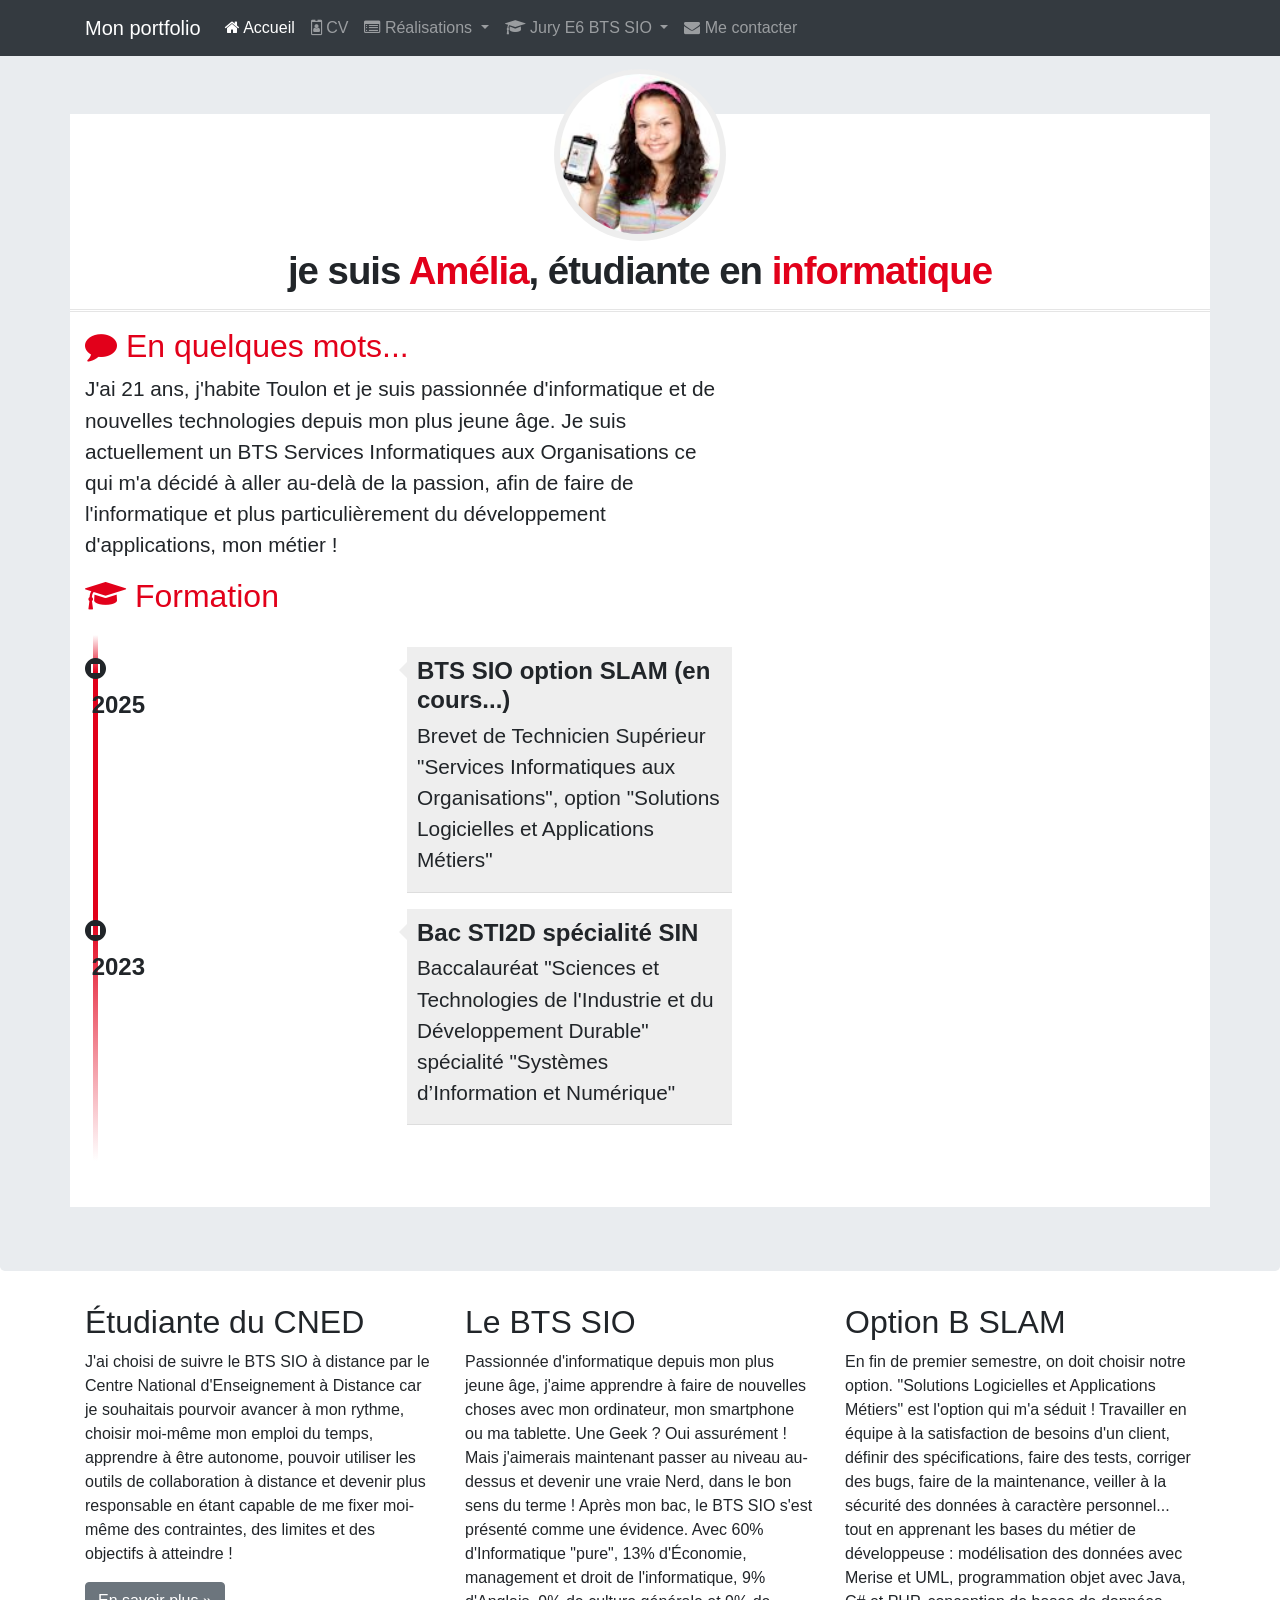
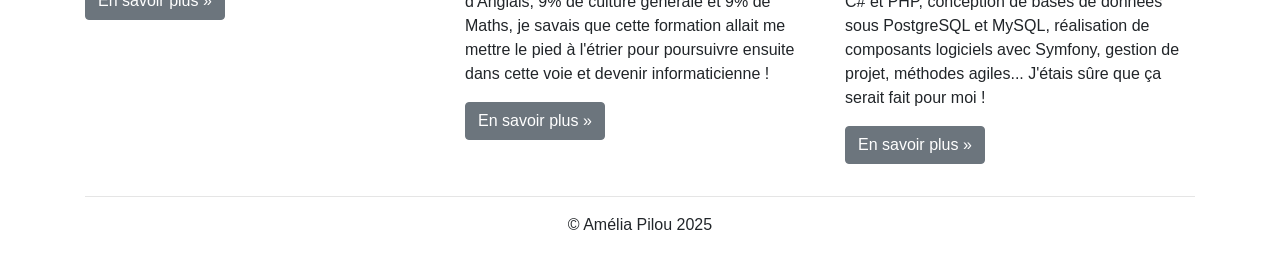
==== pages/cv.html @ 23bd2063 "CV : partie formation" ====
<!doctype html>
<html lang="fr">
    <head>
        <!-- Required meta tags -->
        <meta charset="utf-8">
        <meta name="viewport" content="width=device-width, initial-scale=1, shrink-to-fit=no">
        <meta name="description" content="Portfolio d’Amélia Pilou - BTS SIO SLAM">
        <meta name="author" content="Amélia Pilou">
        <!-- Bootstrap CSS -->
        <link rel="stylesheet" href="https://cdn.jsdelivr.net/npm/bootstrap@4.6.2/dist/css/bootstrap.min.css" integrity="sha384-xOolHFLEh07PJGoPkLv1IbcEPTNtaed2xpHsD9ESMhqIYd0nLMwNLD69Npy4HI+N" crossorigin="anonymous">

        <title>Portfolio d'Amélia Pilou (BTS SIO 2025)</title>
        <link rel="icon" href="../favicon.ico">
        <link href="https://maxcdn.bootstrapcdn.com/font-awesome/4.7.0/css/font-awesome.min.css" rel="stylesheet">
        <link href="../css/cv.css" rel="stylesheet">
        <script src="../js/pages.js"></script>
    </head>
    <body>
        <div id="header"></div>

        <div class="jumbotron"> <!-- Emplacement pour le contenu principal de la page -->
            <div class="container">
                <div class="row cadreCV">
                    <div id="cv-entete" class="text-center">
                        <div id="cv-photo">
                            <img src="../images/AmeliaPilou.jpg" alt="Ma photo d'identité">
                        </div>
                        <div id="cv-intro">
                            <h1>je suis <span>Amélia</span>, étudiante en <span>informatique</span></h1>
                        </div>
                    </div>
                </div>
                <div class="row cadreCV">
                    <div class="col-xs-12 col-sm-7">
                        <!-- Partie gauche -->
                        <div class="rubrique clearfix">
                            <h2><span class="fa fa-comment"></span> En quelques mots...</h2>
                            <p>J'ai 21 ans, j'habite Toulon et je suis passionnée d'informatique et de nouvelles technologies depuis mon plus jeune âge. Je suis actuellement un BTS Services Informatiques aux Organisations ce qui m'a décidé à aller au-delà de la passion, afin de faire de l'informatique et plus particulièrement du développement d'applications, mon métier !
                            </p>
                        </div>

                        <div class="rubrique clearfix">
                            <h2><span class="fa fa-graduation-cap"></span> Formation</h2>
                            <ul id="parcours" class="clearfix">
                                <li>
                                    <div class="date float-left">
                                        <span class="fa fa-stop-circle"></span>&nbsp;2025
                                    </div>
                                    <div class="details float-right">
                                        <h3>BTS SIO option SLAM (en cours...)</h3>
                                        <p>Brevet de Technicien Supérieur "Services Informatiques aux Organisations", option "Solutions Logicielles et Applications Métiers"</p>
                                    </div>
                                </li>
                                <li>
                                    <div class="date float-left">
                                        <span class="fa fa-stop-circle"></span>&nbsp;2023
                                    </div>
                                    <div class="details float-right">
                                        <h3>Bac STI2D spécialité SIN</h3>
                                        <p>Baccalauréat "Sciences et Technologies de l'Industrie et du Développement Durable" spécialité "Systèmes d’Information et Numérique"</p>
                                    </div>
                                </li>
                            </ul>
                        </div>
                        
                    </div>
                    <div class="col-xs-12 col-sm-5">
                        <!-- Partie droite -->
                    </div>
                </div>


            </div>
        </div>

        <div id="footer"></div>

        <!-- Optional JavaScript; choose one of the two! -->

        <!-- Option 1: jQuery and Bootstrap Bundle (includes Popper) -->
        <script src="https://cdn.jsdelivr.net/npm/jquery@3.5.1/dist/jquery.slim.min.js" integrity="sha384-DfXdz2htPH0lsSSs5nCTpuj/zy4C+OGpamoFVy38MVBnE+IbbVYUew+OrCXaRkfj" crossorigin="anonymous"></script>
        <script src="https://cdn.jsdelivr.net/npm/bootstrap@4.6.2/dist/js/bootstrap.bundle.min.js" integrity="sha384-Fy6S3B9q64WdZWQUiU+q4/2Lc9npb8tCaSX9FK7E8HnRr0Jz8D6OP9dO5Vg3Q9ct" crossorigin="anonymous"></script>

    </body>
</html>
---- css/cv.css ----
body { /* pour définir une marge du haut */
    padding-top: 50px;
}
.cadreCV { /* pour ajouter un cadre blanc */
    padding-bottom: 15px;
    background: white;
}

/****************************************
*	En-tête du CV
****************************************/
#cv-entete { /* pour définir les caractéristiques de la zone d'entête '*/
    margin-top: -45px;
    width: 100%;
}
#cv-photo { /* pour définir les caractéristiques de la zone de la photo */
    width:	172px;
    height:	172px;
    border-radius:	50%;
    overflow:	hidden;
    padding: 5px;
    background: #eee;
    display: inline-block;
}
#cv-photo img { /* pour définir les caractéristiques de la photo elle-même */
    width: 160px;
    height: 160px;
    border-radius: 50%;
}
#cv-intro h1 { /* pour définir les caractéristiques de la phrase d'introduction */
    margin: 0;
    padding: 0;
    font-size: 2.4em;
    font-weight: 700;
    letter-spacing: -1px;
}
#cv-intro h1 span { /* pour avoir certains mots en rouge dans l'intro */
    color: rgb(226,0,26);
}
#cv-intro::after {
    background: url('images/ligne.png'); /* pour afficher la ligne de séparation */
    width: 100%;
    height: 3px;
    margin-top: 15px;
    content: '';
    display: block;
}


/****************************************
*	Rubriques
****************************************/
.rubrique { /* mage du bas pour toutes les classes "rubrique" */
    margin-bottom: 15px;
}
.rubrique h2 { /* rouge pour les titres h2 */
    color: rgb(226,0,26);
}
.rubrique h2::before{ /* marge de droite avant les titres h2*/
    margin-right: 5px;
}
.rubrique p{ /* caractéristiques des paragraphes */
    font-size: 1.3em;
    line-height: 1.5em;
}


/******************************************
*	Formation
******************************************/
#parcours {
    margin-top: 20px;
    position: relative;
    padding: 1em 0;
    list-style: none;
}
#parcours::before {
    width: 5px;
    height: 100%;
    position: absolute;
    left: 7.8px;
    top: 0;
    display: block;
    background: linear-gradient(to bottom, #ffffff 0%, #E2001A 7%, #E2001A, #ffffff 100%);
    content:"";
}
#parcours li {
    width: 100%;
    z-index: 2;
    position: relative;
    float: left;
}
#parcours .date .glyphicon-record::before {
    background: #FFFFFF;
    color: #555;
}
#parcours .date {
    width: 75px;
    background-color: rgba(0, 0, 0, 0);
    font-size: 1.5em;
    font-weight: 700;
    display: inline-block;
}
#parcours .details {
    width: 325px;
    display: inline-block;
    background: #eee;
    position: relative;
    padding: 10px 10px 0 10px;
    border-bottom: 1px solid #ddd;
    margin: -4px -12px 20px 0;
}
#parcours .details::after {
    content: '';
    position: absolute;
    top: 15px;
    right: 0;
    left: -16px;
    height: 0;
    width: 0;
    border: solid transparent;
    border-right-color: #eee;
    border-width: 8px;
    pointer-events: none;
}
#parcours .details h3{
    font-size: 1.5em;
    margin: 0;
    padding: 0;
    font-weight: 700;
}
#parcours .details p{
    font-size: 1.3em;
    margin-top: 5px;
    padding: 0;
}
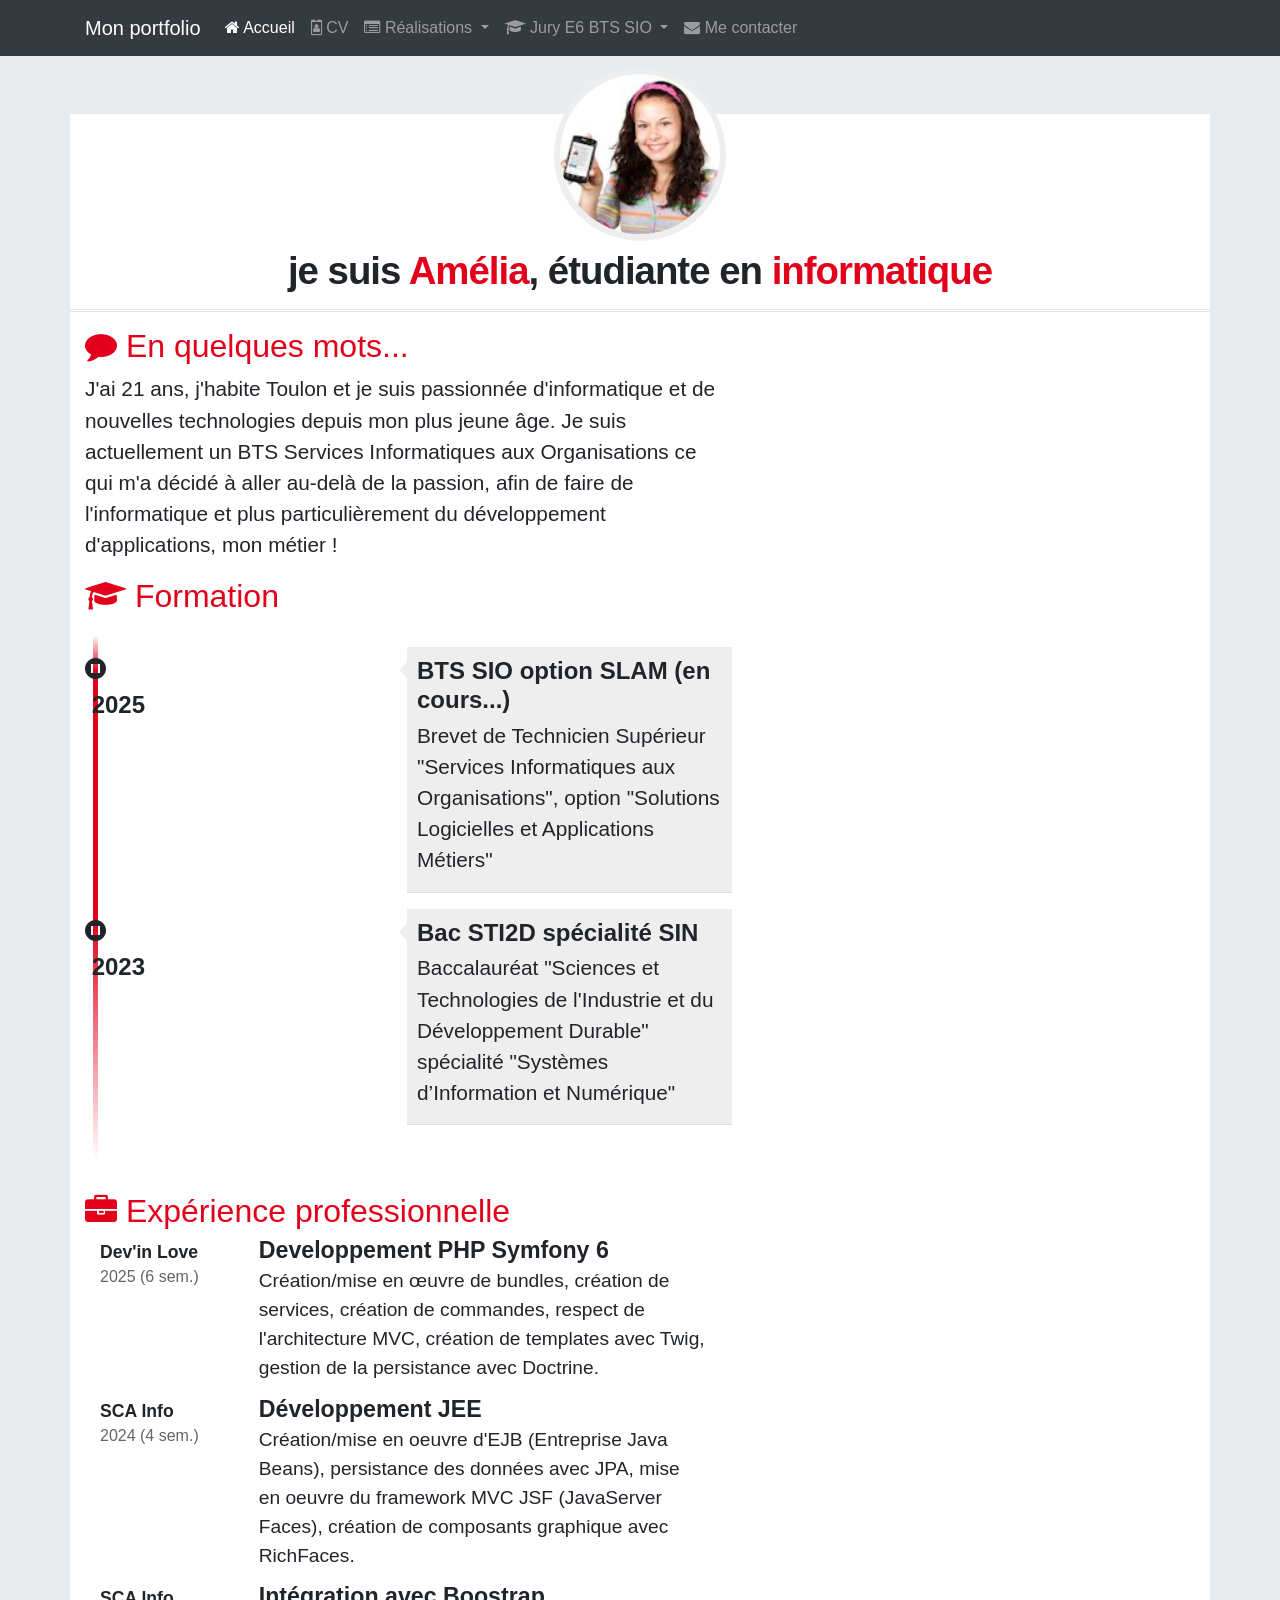
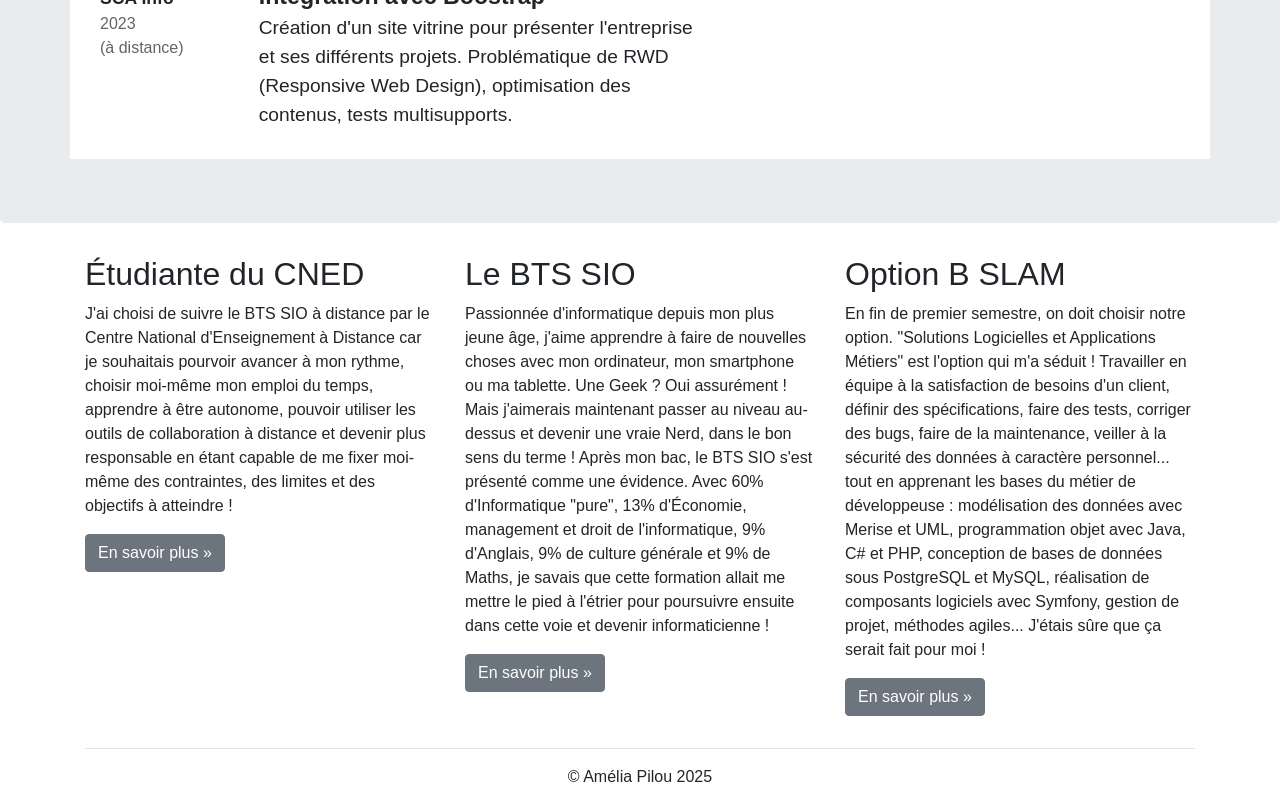
==== commit e2248b88: "CV : partie expérience professionnelle" ====
--- a/pages/cv.html
+++ b/pages/cv.html
@@ -62,24 +62,62 @@
                                 </li>
                             </ul>
                         </div>
-                        
+
+                        <div class="rubrique clearfix">
+                            <h2><span class="fa fa-briefcase"></span> Expérience professionnelle</h2>
+                            <div class="experience clearfix">
+                                <div class="col-3">
+                                    <div class="lieu">Dev'in Love</div>
+                                    <div class="date">2025 (6 sem.)</div>
+                                </div>
+                                <div class="col-9">
+                                    <div class="profession">Developpement PHP Symfony 6</div>
+                                    <div class="details">Création/mise en œuvre de bundles, création de services, création de commandes, respect de l'architecture MVC, création de templates avec Twig, gestion de la persistance avec Doctrine.
+                                    </div>
+                                </div>
+                            </div>
+                            <div class="experience clearfix">
+                                <div class="col-3">
+                                    <div class="lieu">SCA Info</div>
+                                    <div class="date">2024 (4 sem.)</div>
+                                </div>
+                                <div class="col-9">
+                                    <div class="profession">Développement JEE</div>
+                                    <div class="details">Création/mise en oeuvre d'EJB (Entreprise Java Beans), persistance des données avec JPA, mise en oeuvre du framework MVC JSF (JavaServer Faces), création de composants graphique avec RichFaces.
+                                    </div>
+                                </div>
+                            </div>
+                            <div class="experience clearfix">
+                                <div class="col-3">
+                                    <div class="lieu">SCA Info</div>
+                                    <div class="date">2023<br>(à distance)</div>
+                                </div>
+                                <div class="col-9">
+                                    <div class="profession">Intégration avec Boostrap</div>
+                                    <div class="details">Création d'un site vitrine pour présenter l'entreprise et ses différents projets. Problématique de RWD (Responsive Web Design), optimisation des contenus, tests multisupports.
+                                    </div>
+                                </div>
+                            </div>
+                        </div>
                     </div>
-                    <div class="col-xs-12 col-sm-5">
-                        <!-- Partie droite -->
-                    </div>
+
                 </div>
+                <div class="col-xs-12 col-sm-5">
+                    <!-- Partie droite -->
+                </div>
+            </div>
 
 
-            </div>
         </div>
+    </div>
 
-        <div id="footer"></div>
+    <div id="footer"></div>
 
-        <!-- Optional JavaScript; choose one of the two! -->
+    <!-- Optional JavaScript; choose one of the two! -->
 
-        <!-- Option 1: jQuery and Bootstrap Bundle (includes Popper) -->
-        <script src="https://cdn.jsdelivr.net/npm/jquery@3.5.1/dist/jquery.slim.min.js" integrity="sha384-DfXdz2htPH0lsSSs5nCTpuj/zy4C+OGpamoFVy38MVBnE+IbbVYUew+OrCXaRkfj" crossorigin="anonymous"></script>
-        <script src="https://cdn.jsdelivr.net/npm/bootstrap@4.6.2/dist/js/bootstrap.bundle.min.js" integrity="sha384-Fy6S3B9q64WdZWQUiU+q4/2Lc9npb8tCaSX9FK7E8HnRr0Jz8D6OP9dO5Vg3Q9ct" crossorigin="anonymous"></script>
+    <!-- Option 1: jQuery and Bootstrap Bundle (includes Popper) -->
+    <script src="https://cdn.jsdelivr.net/npm/jquery@3.5.1/dist/jquery.slim.min.js" integrity="sha384-DfXdz2htPH0lsSSs5nCTpuj/zy4C+OGpamoFVy38MVBnE+IbbVYUew+OrCXaRkfj" crossorigin="anonymous"></script>
+    <script src="https://cdn.jsdelivr.net/npm/bootstrap@4.6.2/dist/js/bootstrap.bundle.min.js" integrity="sha384-Fy6S3B9q64WdZWQUiU+q4/2Lc9npb8tCaSX9FK7E8HnRr0Jz8D6OP9dO5Vg3Q9ct" crossorigin="anonymous"></script>
 
-    </body>
+</body>
 </html>
--- a/css/cv.css
+++ b/css/cv.css
@@ -133,4 +133,30 @@
     font-size: 1.3em;
     margin-top: 5px;
     padding: 0;
+}
+
+
+/******************************************
+*	Expérience professionnelle
+******************************************/
+.experience {
+    display:flex;
+    margin-bottom: 15px;
+}
+.experience .lieu {
+    font-size: 1.1em;
+    font-weight: bold;
+}
+.experience .date {
+    font-size: 1em;
+    opacity: 0.7;
+}
+.experience .profession {
+    font-size: 1.45em;
+    font-weight: bold;
+    margin-top: -6px;
+}
+.experience .details {
+    font-size: 1.2em;
+    line-height: 1.5em;
 }
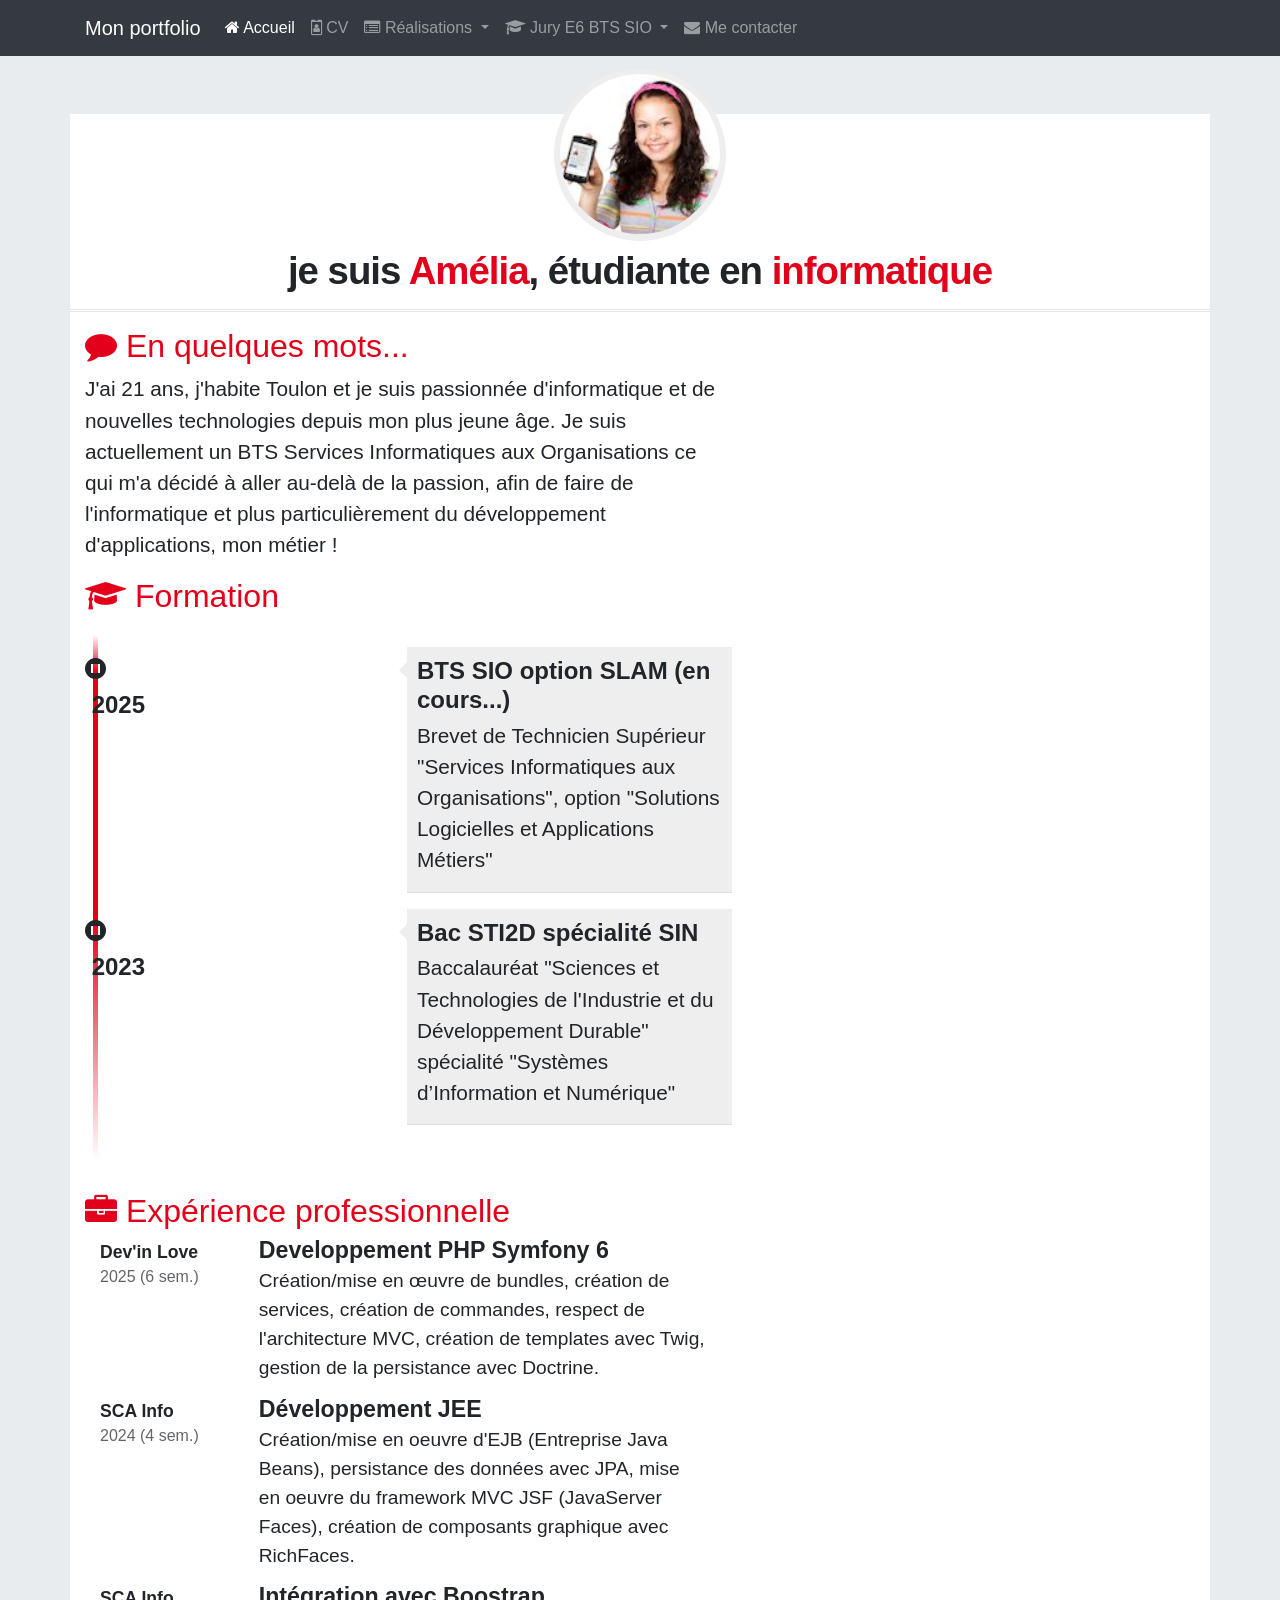
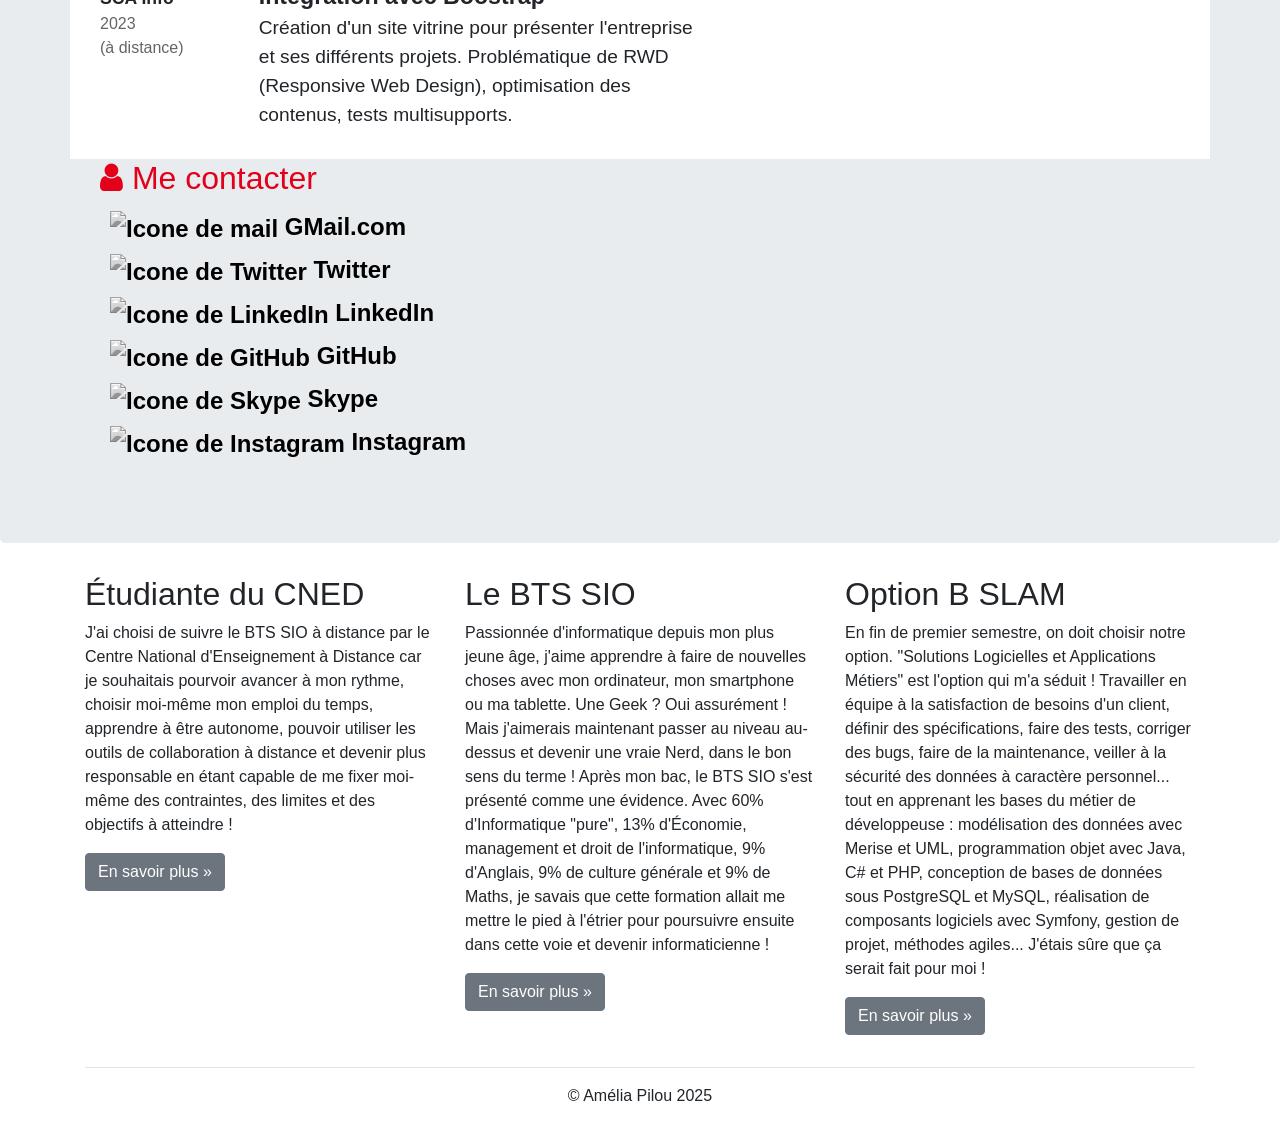
==== commit 132a720d: "CV : ajout des informations de contact" ====
--- a/pages/cv.html
+++ b/pages/cv.html
@@ -104,12 +104,62 @@
                 </div>
                 <div class="col-xs-12 col-sm-5">
                     <!-- Partie droite -->
+                    <div class="rubrique clearfix">
+                        <h2><span class="fa fa-user"></span> Me contacter</h2>
+                        <div class="meContacter">
+                            <div class="details float-left">
+                                <a href="mailto:votrenom@gmail.com?subject=Contact depuis le CV en ligne" target="_blank"
+                                   title="Mon email">
+                                    <img class="contact-icon" src="../images/cv/mail-dreamstale47.png" alt="Icone de mail"> GMail.com
+                                </a>
+                            </div>
+                        </div>
+                        <div class="meContacter">
+                            <div class="details float-left">
+                                <a href="https://twitter.com/votrenom" title="Lien vers ma page Twitter" target="_blank">
+                                    <img class="contact-icon" src="../images/cv/twitter-dreamstale71.png" alt="Icone de Twitter"> Twitter
+                                </a>
+                            </div>
+                        </div>
+                        <div class="meContacter">
+                            <div class="details float-left">
+                                <a href="http://fr.linkedin.com/in/votrenom" title="Lien vers mon profil LinkedIn" target="_blank">
+                                    <img class="contact-icon" src="../images/cv/linkedin-dreamstale45.png" alt="Icone de LinkedIn"> LinkedIn
+                                </a>
+                            </div>
+                        </div>
+                        <div class="meContacter">
+                            <div class="details float-left">
+                                <a href="https://github.com/votrenom/" title="Lien vers mon profil GitHub" target="_blank">
+                                    <img class="contact-icon" src="../images/cv/github2-dreamstale35.png" alt="Icone de GitHub"> GitHub
+                                </a>
+                            </div>
+                        </div>
+                        <div class="meContacter">
+                            <div class="details float-left">
+                                <a href="skype:votrenom?userinfo" target="_blank"
+                                   title="Lien vers mon profil Skype">
+                                    <img class="contact-icon" src="../images/cv/skype-dreamstale61.png" alt="Icone de Skype"> Skype
+                                </a>
+                            </div>
+                        </div>
+                        <div class="meContacter">
+                            <div class="details float-left">
+                                <a href="https://instagram.com/votrenom" target="_blank"
+                                   title="Lien vers mon profil Instagram">
+                                    <img class="contact-icon" src="../images/cv/instagram-dreamstale43.png" alt="Icone de Instagram"> Instagram
+                                </a>
+                            </div>
+                        </div>
+                    </div>
+                    
+                    
+                    
                 </div>
             </div>
 
 
         </div>
-    </div>
 
     <div id="footer"></div>
 
--- a/css/cv.css
+++ b/css/cv.css
@@ -159,4 +159,41 @@
 .experience .details {
     font-size: 1.2em;
     line-height: 1.5em;
+}
+
+
+/******************************************
+*	Me contacter
+******************************************/
+.meContacter {
+    clear: both;
+}
+.meContacter .details {
+    width: 100%;
+    margin-left: 10px;
+    margin-top: 3px;
+    font-size: 1.5em;
+    font-weight: 700;
+    justify-content: space-between;
+}
+.contact-icon {
+    filter: grayscale(1);
+    -webkit-filter: grayscale(1);
+    -moz-filter: grayscale(1);
+    -ms-filter: grayscale(1);
+    -o-filter: grayscale(1);
+    height: 32px;
+    width: 32px;
+    margin: 2px 0;
+}
+.meContacter a, .meContacter a:hover {
+    text-decoration: none;
+    color: black;
+}
+.meContacter a:hover>img {
+    filter: grayscale(0);
+    -webkit-filter: grayscale(0);
+    -moz-filter: grayscale(0);
+    -ms-filter: grayscale(0);
+    -o-filter: grayscale(0);
 }
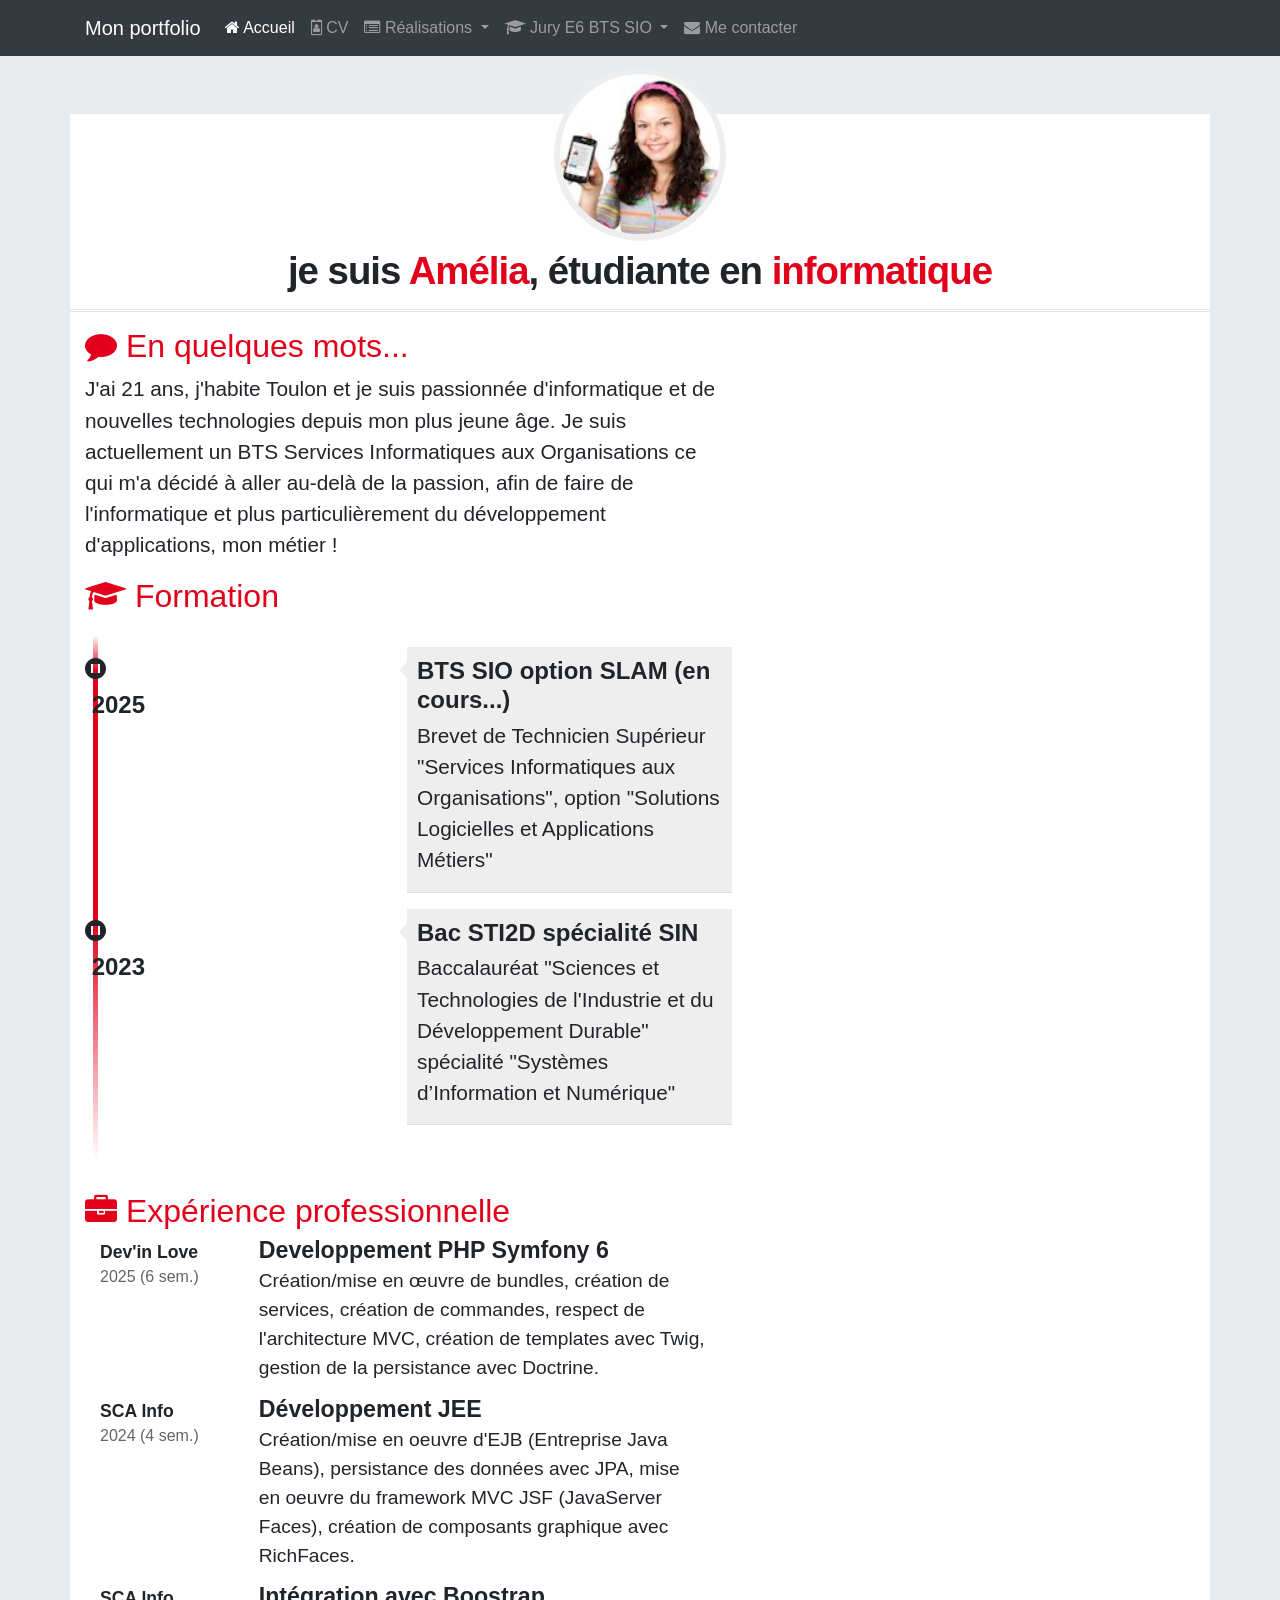
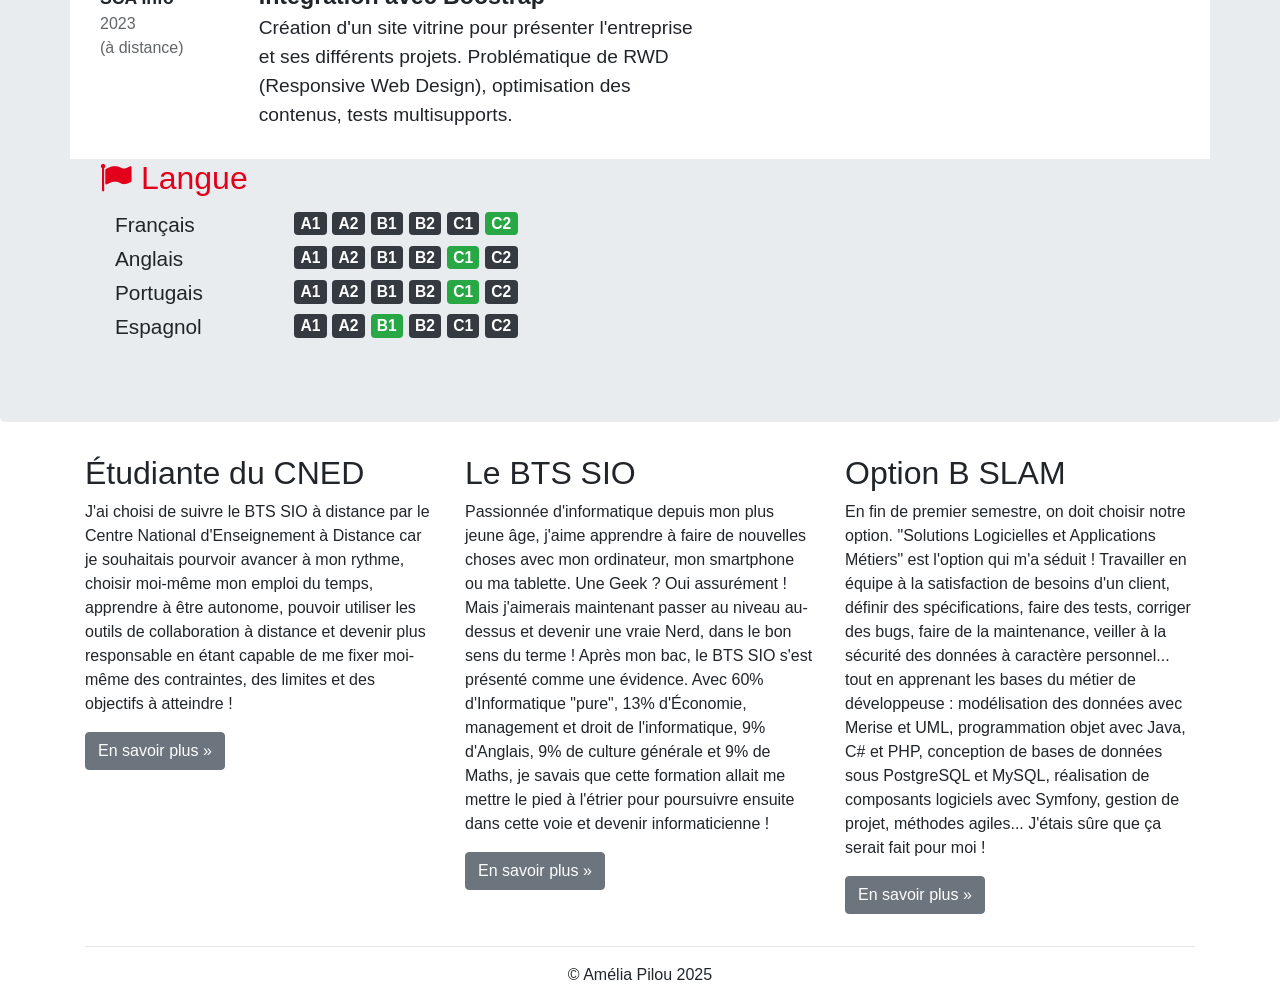
==== commit bae1c8a1: "CV : ajout des langues parlées" ====
--- a/pages/cv.html
+++ b/pages/cv.html
@@ -104,62 +104,59 @@
                 </div>
                 <div class="col-xs-12 col-sm-5">
                     <!-- Partie droite -->
-                    <div class="rubrique clearfix">
-                        <h2><span class="fa fa-user"></span> Me contacter</h2>
-                        <div class="meContacter">
-                            <div class="details float-left">
-                                <a href="mailto:votrenom@gmail.com?subject=Contact depuis le CV en ligne" target="_blank"
-                                   title="Mon email">
-                                    <img class="contact-icon" src="../images/cv/mail-dreamstale47.png" alt="Icone de mail"> GMail.com
-                                </a>
+                    <div id="langues" class="rubrique clearfix">
+                        <h2><span class="fa fa-flag"></span> Langue</h2>
+                        <div class="container">
+                            <div class="langue">Français</div>
+                            <div class="niveau">
+                                <span class="badge badge-dark">A1</span>
+                                <span class="badge badge-dark">A2</span>
+                                <span class="badge badge-dark">B1</span>
+                                <span class="badge badge-dark">B2</span>
+                                <span class="badge badge-dark">C1</span>
+                                <span class="badge badge-success">C2</span>
                             </div>
                         </div>
-                        <div class="meContacter">
-                            <div class="details float-left">
-                                <a href="https://twitter.com/votrenom" title="Lien vers ma page Twitter" target="_blank">
-                                    <img class="contact-icon" src="../images/cv/twitter-dreamstale71.png" alt="Icone de Twitter"> Twitter
-                                </a>
+                        <div class="container">
+                            <div class="langue">Anglais</div>
+                            <div class="niveau">
+                                <span class="badge badge-dark">A1</span>
+                                <span class="badge badge-dark">A2</span>
+                                <span class="badge badge-dark">B1</span>
+                                <span class="badge badge-dark">B2</span>
+                                <span class="badge badge-success">C1</span>
+                                <span class="badge badge-dark">C2</span>
                             </div>
                         </div>
-                        <div class="meContacter">
-                            <div class="details float-left">
-                                <a href="http://fr.linkedin.com/in/votrenom" title="Lien vers mon profil LinkedIn" target="_blank">
-                                    <img class="contact-icon" src="../images/cv/linkedin-dreamstale45.png" alt="Icone de LinkedIn"> LinkedIn
-                                </a>
+                        <div class="container">
+                            <div class="langue">Portugais</div>
+                            <div class="niveau">
+                                <span class="badge badge-dark">A1</span>
+                                <span class="badge badge-dark">A2</span>
+                                <span class="badge badge-dark">B1</span>
+                                <span class="badge badge-dark">B2</span>
+                                <span class="badge badge-success">C1</span>
+                                <span class="badge badge-dark">C2</span>
                             </div>
                         </div>
-                        <div class="meContacter">
-                            <div class="details float-left">
-                                <a href="https://github.com/votrenom/" title="Lien vers mon profil GitHub" target="_blank">
-                                    <img class="contact-icon" src="../images/cv/github2-dreamstale35.png" alt="Icone de GitHub"> GitHub
-                                </a>
-                            </div>
-                        </div>
-                        <div class="meContacter">
-                            <div class="details float-left">
-                                <a href="skype:votrenom?userinfo" target="_blank"
-                                   title="Lien vers mon profil Skype">
-                                    <img class="contact-icon" src="../images/cv/skype-dreamstale61.png" alt="Icone de Skype"> Skype
-                                </a>
-                            </div>
-                        </div>
-                        <div class="meContacter">
-                            <div class="details float-left">
-                                <a href="https://instagram.com/votrenom" target="_blank"
-                                   title="Lien vers mon profil Instagram">
-                                    <img class="contact-icon" src="../images/cv/instagram-dreamstale43.png" alt="Icone de Instagram"> Instagram
-                                </a>
+                        <div class="container">
+                            <div class="langue">Espagnol</div>
+                            <div class="niveau">
+                                <span class="badge badge-dark">A1</span>
+                                <span class="badge badge-dark">A2</span>
+                                <span class="badge badge-success">B1</span>
+                                <span class="badge badge-dark">B2</span>
+                                <span class="badge badge-dark">C1</span>
+                                <span class="badge badge-dark">C2</span>
                             </div>
                         </div>
                     </div>
-                    
-                    
-                    
                 </div>
             </div>
 
 
         </div>
+    </div>
 
     <div id="footer"></div>
 
--- a/css/cv.css
+++ b/css/cv.css
@@ -163,37 +163,16 @@
 
 
 /******************************************
-*	Me contacter
+*	Langues
 ******************************************/
-.meContacter {
-    clear: both;
-}
-.meContacter .details {
-    width: 100%;
-    margin-left: 10px;
-    margin-top: 3px;
-    font-size: 1.5em;
-    font-weight: 700;
+#langues .container {
+    display: flex;
+    flex-direction: row;
     justify-content: space-between;
 }
-.contact-icon {
-    filter: grayscale(1);
-    -webkit-filter: grayscale(1);
-    -moz-filter: grayscale(1);
-    -ms-filter: grayscale(1);
-    -o-filter: grayscale(1);
-    height: 32px;
-    width: 32px;
-    margin: 2px 0;
+#langues .langue, #langues .niveau{
+    font-size: 1.3em;
 }
-.meContacter a, .meContacter a:hover {
-    text-decoration: none;
-    color: black;
-}
-.meContacter a:hover>img {
-    filter: grayscale(0);
-    -webkit-filter: grayscale(0);
-    -moz-filter: grayscale(0);
-    -ms-filter: grayscale(0);
-    -o-filter: grayscale(0);
+#langues .langue {
+    padding-top: 3px;
 }
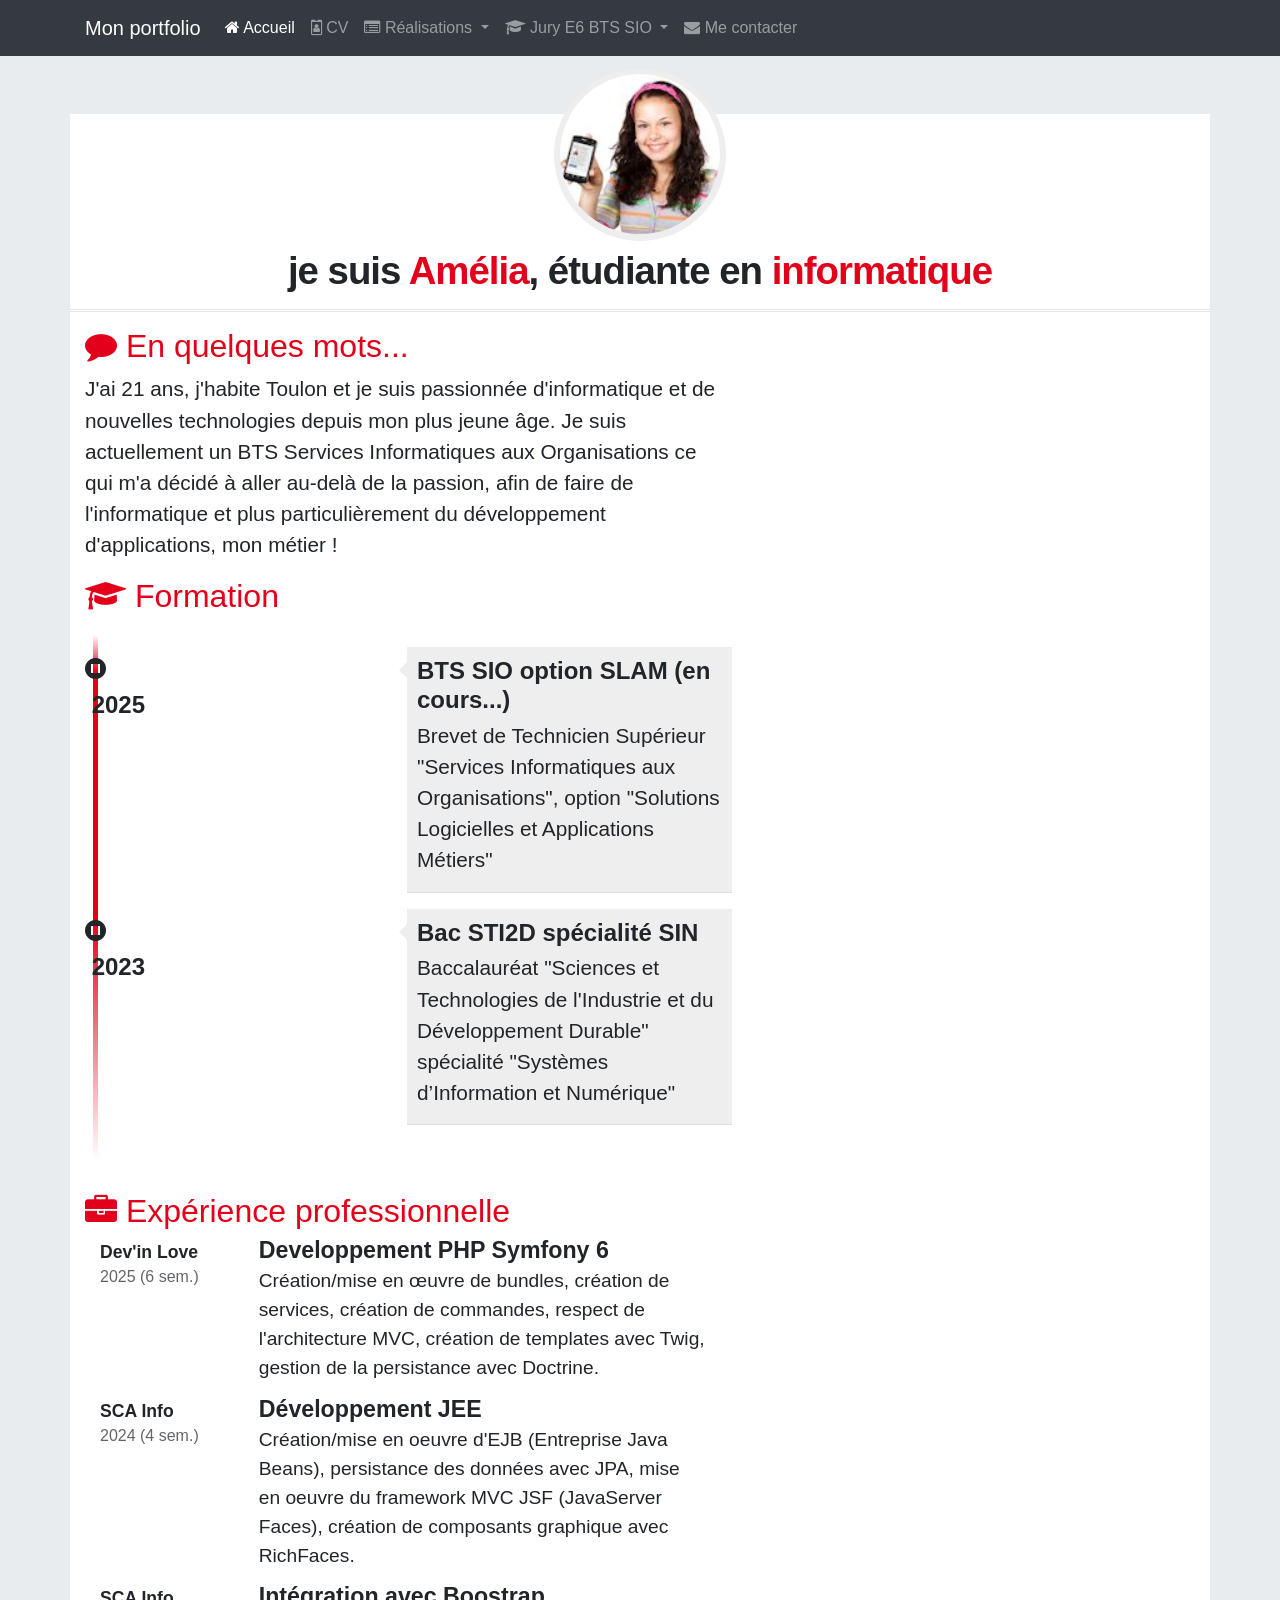
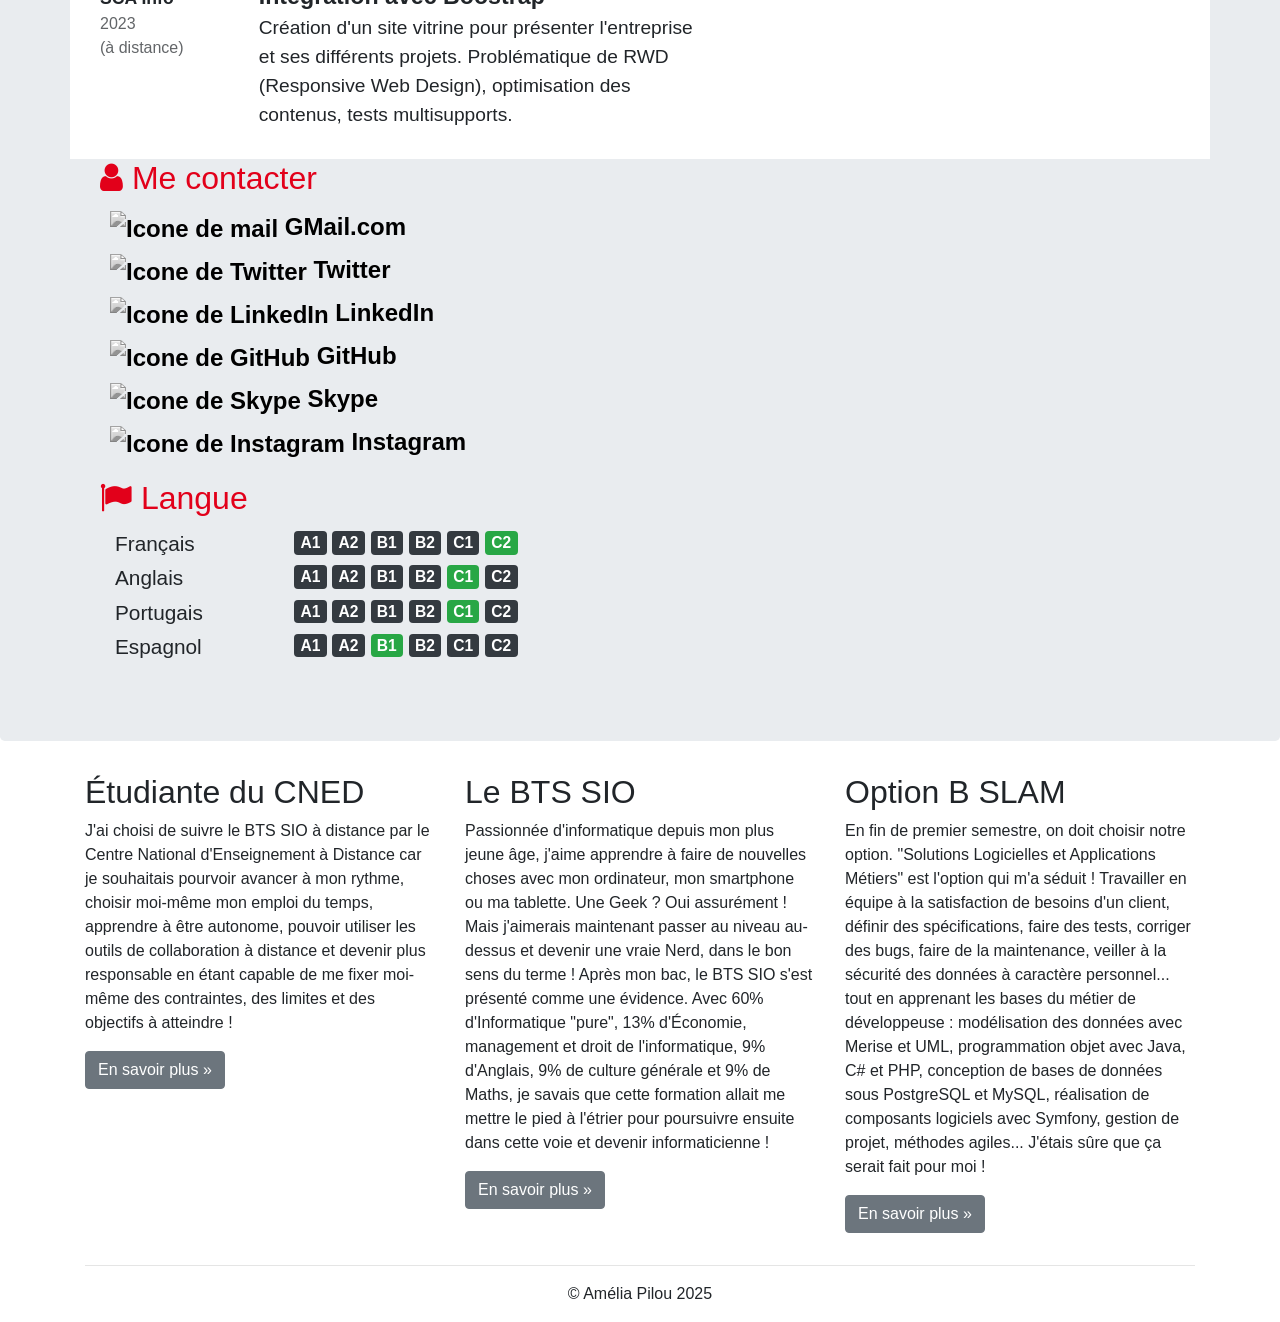
==== commit a8372d04: "Merge origin/develop into develop # Conflicts: #	css/cv.css #	pages/cv.html" ====
--- a/pages/cv.html
+++ b/pages/cv.html
@@ -104,6 +104,57 @@
                 </div>
                 <div class="col-xs-12 col-sm-5">
                     <!-- Partie droite -->
+                    <div class="rubrique clearfix">
+                        <h2><span class="fa fa-user"></span> Me contacter</h2>
+                        <div class="meContacter">
+                            <div class="details float-left">
+                                <a href="mailto:votrenom@gmail.com?subject=Contact depuis le CV en ligne" target="_blank"
+                                   title="Mon email">
+                                    <img class="contact-icon" src="../images/cv/mail-dreamstale47.png" alt="Icone de mail"> GMail.com
+                                </a>
+                            </div>
+                        </div>
+                        <div class="meContacter">
+                            <div class="details float-left">
+                                <a href="https://twitter.com/votrenom" title="Lien vers ma page Twitter" target="_blank">
+                                    <img class="contact-icon" src="../images/cv/twitter-dreamstale71.png" alt="Icone de Twitter"> Twitter
+                                </a>
+                            </div>
+                        </div>
+                        <div class="meContacter">
+                            <div class="details float-left">
+                                <a href="http://fr.linkedin.com/in/votrenom" title="Lien vers mon profil LinkedIn" target="_blank">
+                                    <img class="contact-icon" src="../images/cv/linkedin-dreamstale45.png" alt="Icone de LinkedIn"> LinkedIn
+                                </a>
+                            </div>
+                        </div>
+                        <div class="meContacter">
+                            <div class="details float-left">
+                                <a href="https://github.com/votrenom/" title="Lien vers mon profil GitHub" target="_blank">
+                                    <img class="contact-icon" src="../images/cv/github2-dreamstale35.png" alt="Icone de GitHub"> GitHub
+                                </a>
+                            </div>
+                        </div>
+                        <div class="meContacter">
+                            <div class="details float-left">
+                                <a href="skype:votrenom?userinfo" target="_blank"
+                                   title="Lien vers mon profil Skype">
+                                    <img class="contact-icon" src="../images/cv/skype-dreamstale61.png" alt="Icone de Skype"> Skype
+                                </a>
+                            </div>
+                        </div>
+                        <div class="meContacter">
+                            <div class="details float-left">
+                                <a href="https://instagram.com/votrenom" target="_blank"
+                                   title="Lien vers mon profil Instagram">
+                                    <img class="contact-icon" src="../images/cv/instagram-dreamstale43.png" alt="Icone de Instagram"> Instagram
+                                </a>
+                            </div>
+                        </div>
+                    </div>
+                    
+                    
+                    
                     <div id="langues" class="rubrique clearfix">
                         <h2><span class="fa fa-flag"></span> Langue</h2>
                         <div class="container">
@@ -156,7 +207,6 @@
 
 
         </div>
-    </div>
 
     <div id="footer"></div>
 
--- a/css/cv.css
+++ b/css/cv.css
@@ -163,6 +163,43 @@
 
 
 /******************************************
+*	Me contacter
+******************************************/
+.meContacter {
+    clear: both;
+}
+.meContacter .details {
+    width: 100%;
+    margin-left: 10px;
+    margin-top: 3px;
+    font-size: 1.5em;
+    font-weight: 700;
+    justify-content: space-between;
+}
+.contact-icon {
+    filter: grayscale(1);
+    -webkit-filter: grayscale(1);
+    -moz-filter: grayscale(1);
+    -ms-filter: grayscale(1);
+    -o-filter: grayscale(1);
+    height: 32px;
+    width: 32px;
+    margin: 2px 0;
+}
+.meContacter a, .meContacter a:hover {
+    text-decoration: none;
+    color: black;
+}
+.meContacter a:hover>img {
+    filter: grayscale(0);
+    -webkit-filter: grayscale(0);
+    -moz-filter: grayscale(0);
+    -ms-filter: grayscale(0);
+    -o-filter: grayscale(0);
+    
+}
+
+/*****************************************
 *	Langues
 ******************************************/
 #langues .container {
@@ -175,4 +212,4 @@
 }
 #langues .langue {
     padding-top: 3px;
-}+}
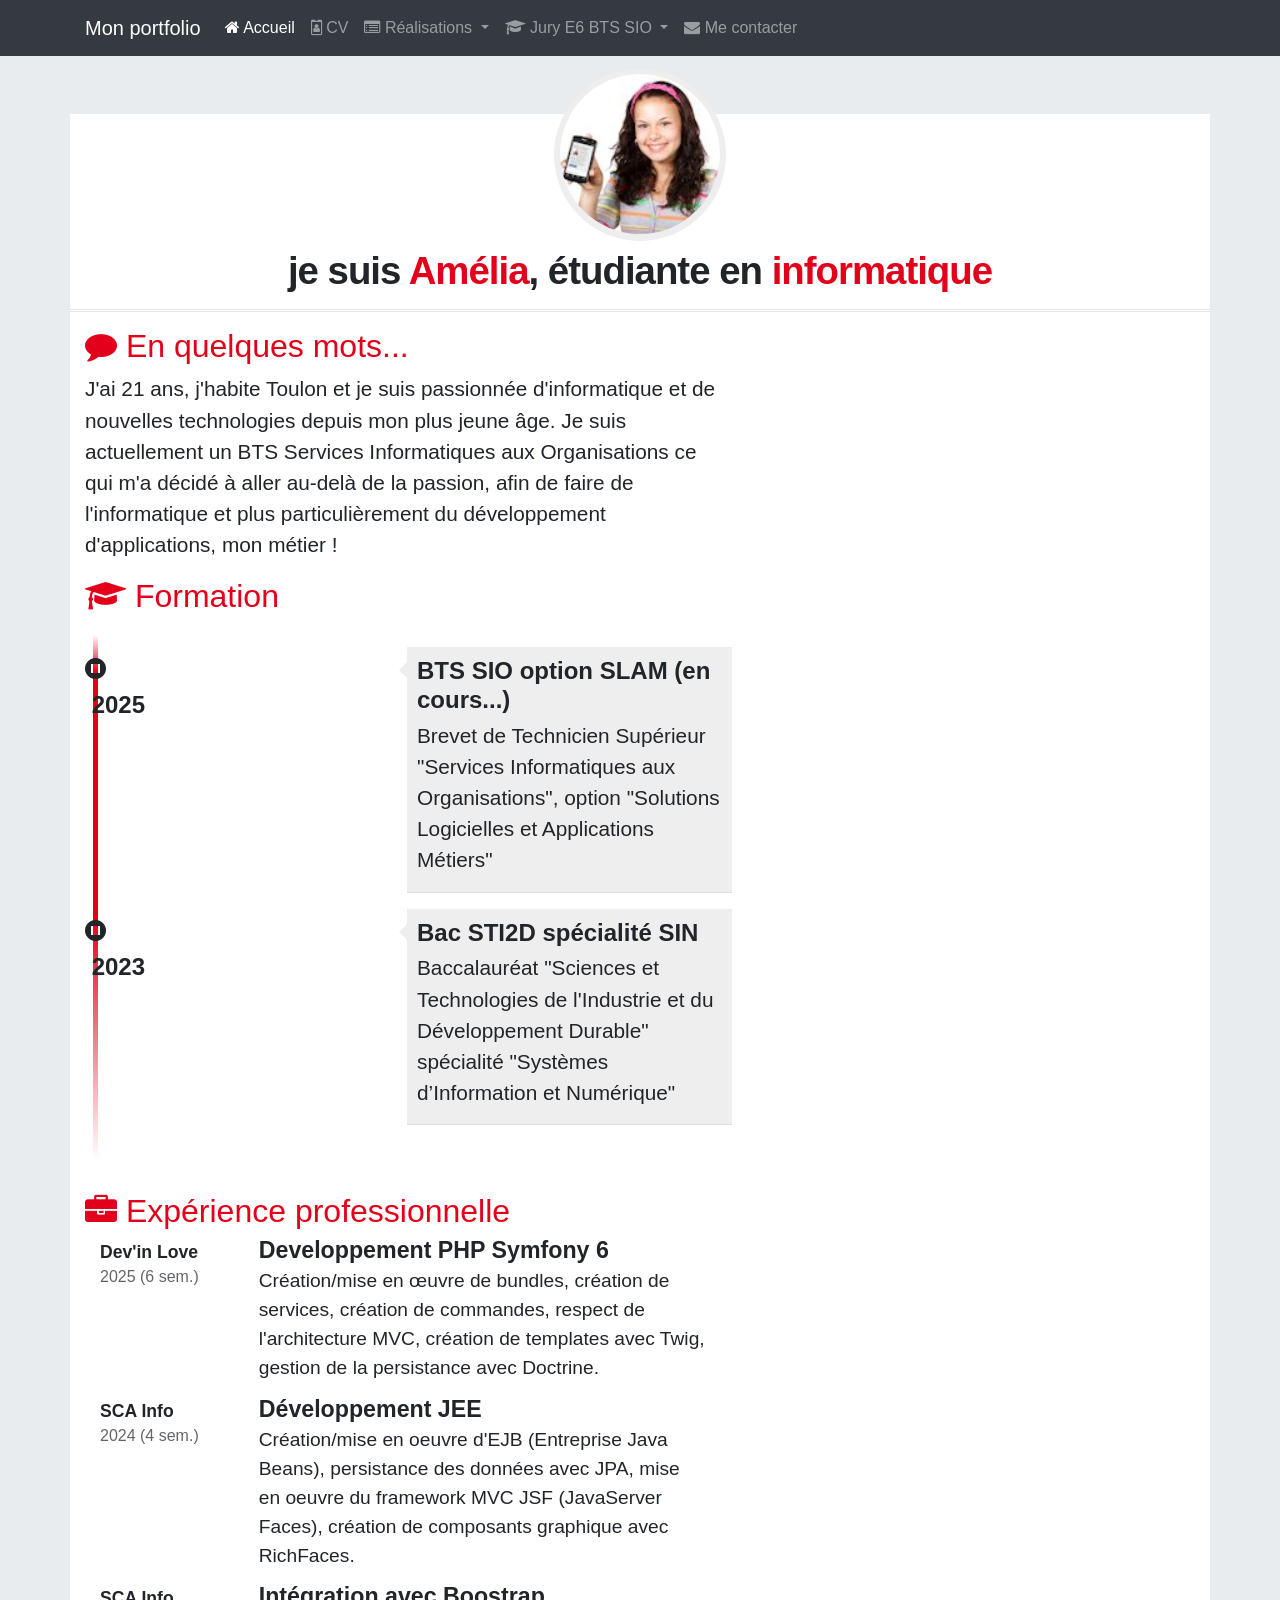
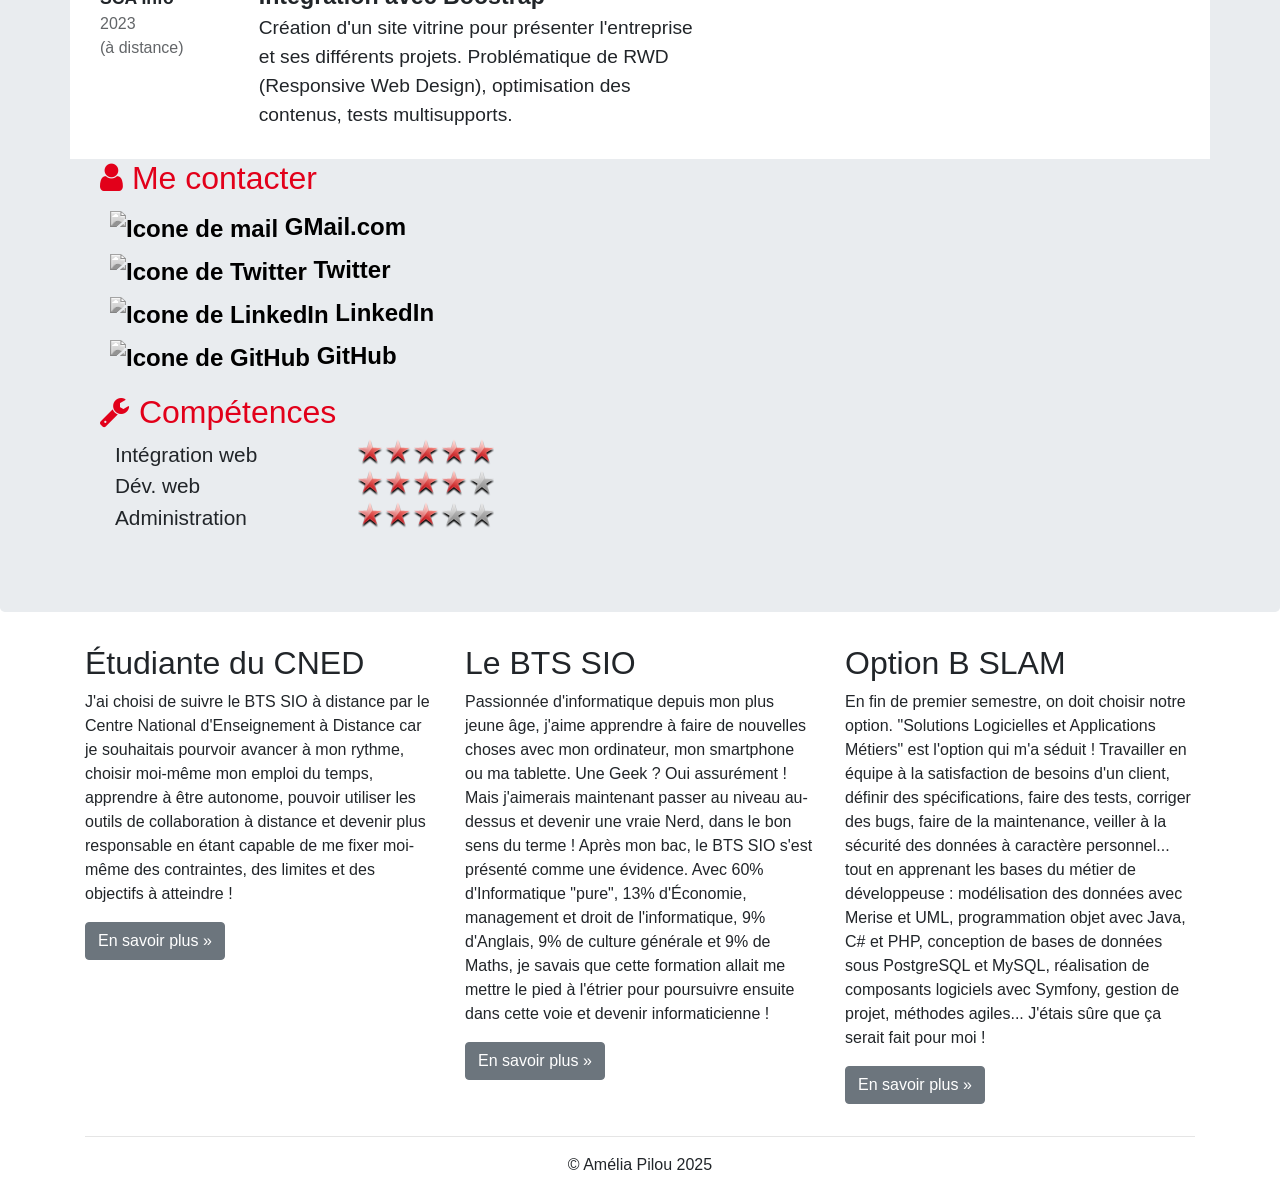
==== commit 5a43ee58: "CV : suppression des profils Skype et Instagram" ====
--- a/pages/cv.html
+++ b/pages/cv.html
@@ -135,86 +135,40 @@
                                 </a>
                             </div>
                         </div>
-                        <div class="meContacter">
-                            <div class="details float-left">
-                                <a href="skype:votrenom?userinfo" target="_blank"
-                                   title="Lien vers mon profil Skype">
-                                    <img class="contact-icon" src="../images/cv/skype-dreamstale61.png" alt="Icone de Skype"> Skype
-                                </a>
-                            </div>
+                        
+                    </div>
+
+                    <div id="competences" class="rubrique clearfix">
+                        <h2><span class="fa fa-wrench"></span> Compétences</h2>
+                        <div class="container">
+                            <div class="libelle">Intégration web</div>
+                            <div class="classement classement5"></div>
                         </div>
-                        <div class="meContacter">
-                            <div class="details float-left">
-                                <a href="https://instagram.com/votrenom" target="_blank"
-                                   title="Lien vers mon profil Instagram">
-                                    <img class="contact-icon" src="../images/cv/instagram-dreamstale43.png" alt="Icone de Instagram"> Instagram
-                                </a>
-                            </div>
+                        <div class="container">
+                            <div class="libelle">Dév. web</div>
+                            <div class="classement classement4"></div>
+                        </div>
+                        <div class="container">
+                            <div class="libelle">Administration</div>
+                            <div class="classement classement3"></div>
                         </div>
                     </div>
-                    
-                    
-                    
-                    <div id="langues" class="rubrique clearfix">
-                        <h2><span class="fa fa-flag"></span> Langue</h2>
-                        <div class="container">
-                            <div class="langue">Français</div>
-                            <div class="niveau">
-                                <span class="badge badge-dark">A1</span>
-                                <span class="badge badge-dark">A2</span>
-                                <span class="badge badge-dark">B1</span>
-                                <span class="badge badge-dark">B2</span>
-                                <span class="badge badge-dark">C1</span>
-                                <span class="badge badge-success">C2</span>
-                            </div>
-                        </div>
-                        <div class="container">
-                            <div class="langue">Anglais</div>
-                            <div class="niveau">
-                                <span class="badge badge-dark">A1</span>
-                                <span class="badge badge-dark">A2</span>
-                                <span class="badge badge-dark">B1</span>
-                                <span class="badge badge-dark">B2</span>
-                                <span class="badge badge-success">C1</span>
-                                <span class="badge badge-dark">C2</span>
-                            </div>
-                        </div>
-                        <div class="container">
-                            <div class="langue">Portugais</div>
-                            <div class="niveau">
-                                <span class="badge badge-dark">A1</span>
-                                <span class="badge badge-dark">A2</span>
-                                <span class="badge badge-dark">B1</span>
-                                <span class="badge badge-dark">B2</span>
-                                <span class="badge badge-success">C1</span>
-                                <span class="badge badge-dark">C2</span>
-                            </div>
-                        </div>
-                        <div class="container">
-                            <div class="langue">Espagnol</div>
-                            <div class="niveau">
-                                <span class="badge badge-dark">A1</span>
-                                <span class="badge badge-dark">A2</span>
-                                <span class="badge badge-success">B1</span>
-                                <span class="badge badge-dark">B2</span>
-                                <span class="badge badge-dark">C1</span>
-                                <span class="badge badge-dark">C2</span>
-                            </div>
-                        </div>
-                    </div>
+
+
+
                 </div>
             </div>
 
 
         </div>
 
-    <div id="footer"></div>
+        <div id="footer"></div>
 
-    <!-- Optional JavaScript; choose one of the two! -->
+        <!-- Optional JavaScript; choose one of the two! -->
 
-    <!-- Option 1: jQuery and Bootstrap Bundle (includes Popper) -->
-    <script src="https://cdn.jsdelivr.net/npm/jquery@3.5.1/dist/jquery.slim.min.js" integrity="sha384-DfXdz2htPH0lsSSs5nCTpuj/zy4C+OGpamoFVy38MVBnE+IbbVYUew+OrCXaRkfj" crossorigin="anonymous"></script>
-    <script src="https://cdn.jsdelivr.net/npm/bootstrap@4.6.2/dist/js/bootstrap.bundle.min.js" integrity="sha384-Fy6S3B9q64WdZWQUiU+q4/2Lc9npb8tCaSX9FK7E8HnRr0Jz8D6OP9dO5Vg3Q9ct" crossorigin="anonymous"></script>
+        <!-- Option 1: jQuery and Bootstrap Bundle (includes Popper) -->
+        <script src="https://cdn.jsdelivr.net/npm/jquery@3.5.1/dist/jquery.slim.min.js" integrity="sha384-DfXdz2htPH0lsSSs5nCTpuj/zy4C+OGpamoFVy38MVBnE+IbbVYUew+OrCXaRkfj" crossorigin="anonymous"></script>
+        <script src="https://cdn.jsdelivr.net/npm/bootstrap@4.6.2/dist/js/bootstrap.bundle.min.js" integrity="sha384-Fy6S3B9q64WdZWQUiU+q4/2Lc9npb8tCaSX9FK7E8HnRr0Jz8D6OP9dO5Vg3Q9ct" crossorigin="anonymous"></script>
 
-</body>
+    </body>
 </html>
--- a/css/cv.css
+++ b/css/cv.css
@@ -196,20 +196,40 @@
     -moz-filter: grayscale(0);
     -ms-filter: grayscale(0);
     -o-filter: grayscale(0);
-    
-}
-
-/*****************************************
-*	Langues
-******************************************/
-#langues .container {
+}
+
+
+/******************************************
+*	Compétences
+******************************************/
+#competences .container {
     display: flex;
     flex-direction: row;
     justify-content: space-between;
 }
-#langues .langue, #langues .niveau{
+#competences .container .libelle {
     font-size: 1.3em;
 }
-#langues .langue {
-    padding-top: 3px;
-}
+#competences .container .classement {
+    background: scroll transparent url(images/Red-Rating-Stars.png) no-repeat;
+    width: 160px;
+    height: 27px;
+}
+#competences .container .classement0 {
+    background-position: 0 -142px;
+}
+#competences .container .classement1 {
+    background-position: 0 -112px;
+}
+#competences .container .classement2 {
+    background-position: 0 -84px;
+}
+#competences .container .classement3 {
+    background-position: 0 -56px;
+}
+#competences .container .classement4 {
+    background-position: 0 -28px;
+}
+#competences .container .classement5 {
+    background-position: 0 0px;
+}
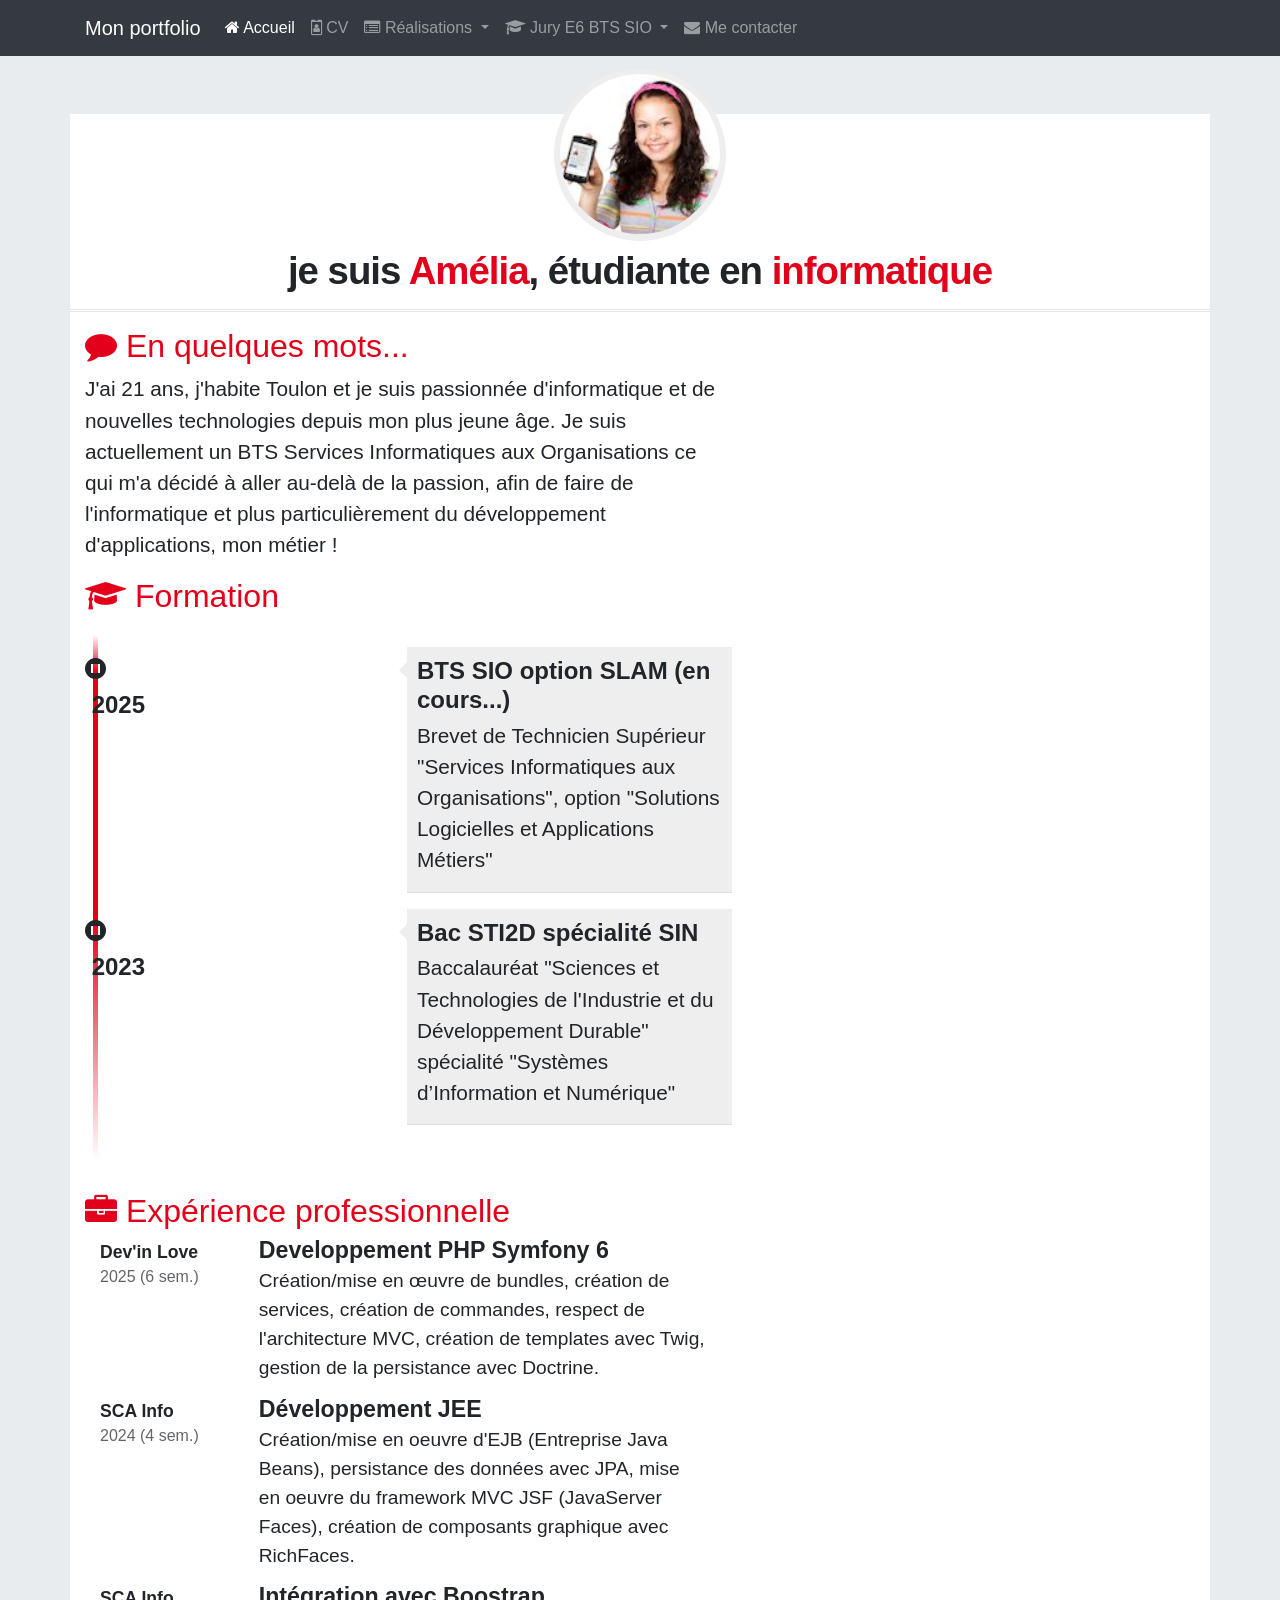
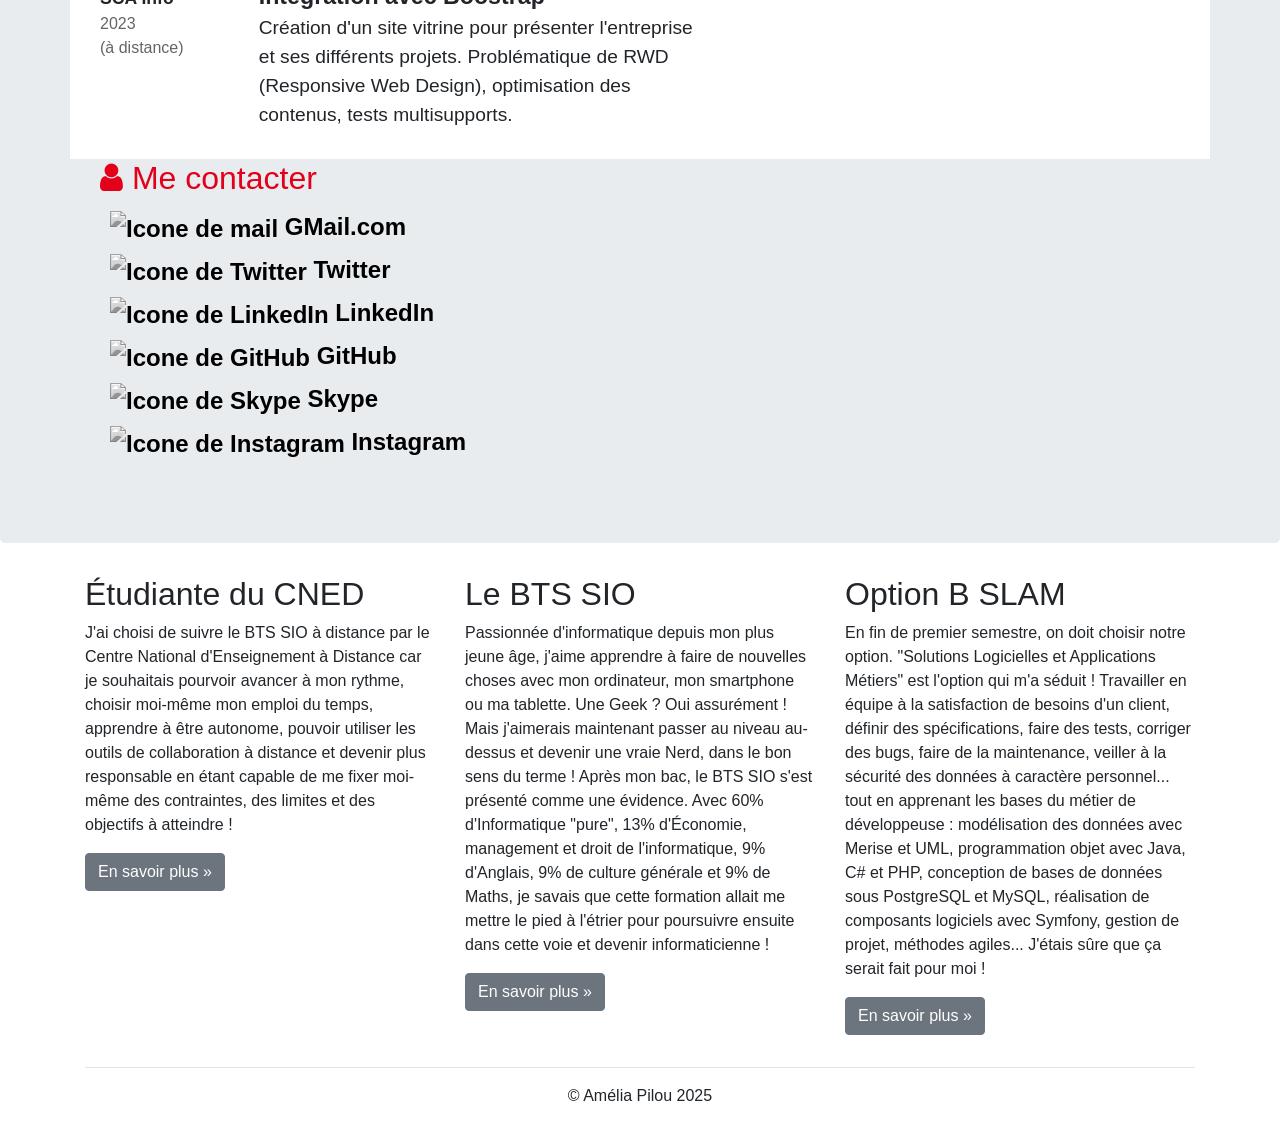
==== commit d21ca745: "Revert "CV : suppression des profils Skype et Instagram" This reverts commit 5a43ee58d9e183bf93148b2" ====
--- a/pages/cv.html
+++ b/pages/cv.html
@@ -135,40 +135,39 @@
                                 </a>
                             </div>
                         </div>
-                        
-                    </div>
-
-                    <div id="competences" class="rubrique clearfix">
-                        <h2><span class="fa fa-wrench"></span> Compétences</h2>
-                        <div class="container">
-                            <div class="libelle">Intégration web</div>
-                            <div class="classement classement5"></div>
+                        <div class="meContacter">
+                            <div class="details float-left">
+                                <a href="skype:votrenom?userinfo" target="_blank"
+                                   title="Lien vers mon profil Skype">
+                                    <img class="contact-icon" src="../images/cv/skype-dreamstale61.png" alt="Icone de Skype"> Skype
+                                </a>
+                            </div>
                         </div>
-                        <div class="container">
-                            <div class="libelle">Dév. web</div>
-                            <div class="classement classement4"></div>
-                        </div>
-                        <div class="container">
-                            <div class="libelle">Administration</div>
-                            <div class="classement classement3"></div>
+                        <div class="meContacter">
+                            <div class="details float-left">
+                                <a href="https://instagram.com/votrenom" target="_blank"
+                                   title="Lien vers mon profil Instagram">
+                                    <img class="contact-icon" src="../images/cv/instagram-dreamstale43.png" alt="Icone de Instagram"> Instagram
+                                </a>
+                            </div>
                         </div>
                     </div>
-
-
-
+                    
+                    
+                    
                 </div>
             </div>
 
 
         </div>
 
-        <div id="footer"></div>
+    <div id="footer"></div>
 
-        <!-- Optional JavaScript; choose one of the two! -->
+    <!-- Optional JavaScript; choose one of the two! -->
 
-        <!-- Option 1: jQuery and Bootstrap Bundle (includes Popper) -->
-        <script src="https://cdn.jsdelivr.net/npm/jquery@3.5.1/dist/jquery.slim.min.js" integrity="sha384-DfXdz2htPH0lsSSs5nCTpuj/zy4C+OGpamoFVy38MVBnE+IbbVYUew+OrCXaRkfj" crossorigin="anonymous"></script>
-        <script src="https://cdn.jsdelivr.net/npm/bootstrap@4.6.2/dist/js/bootstrap.bundle.min.js" integrity="sha384-Fy6S3B9q64WdZWQUiU+q4/2Lc9npb8tCaSX9FK7E8HnRr0Jz8D6OP9dO5Vg3Q9ct" crossorigin="anonymous"></script>
+    <!-- Option 1: jQuery and Bootstrap Bundle (includes Popper) -->
+    <script src="https://cdn.jsdelivr.net/npm/jquery@3.5.1/dist/jquery.slim.min.js" integrity="sha384-DfXdz2htPH0lsSSs5nCTpuj/zy4C+OGpamoFVy38MVBnE+IbbVYUew+OrCXaRkfj" crossorigin="anonymous"></script>
+    <script src="https://cdn.jsdelivr.net/npm/bootstrap@4.6.2/dist/js/bootstrap.bundle.min.js" integrity="sha384-Fy6S3B9q64WdZWQUiU+q4/2Lc9npb8tCaSX9FK7E8HnRr0Jz8D6OP9dO5Vg3Q9ct" crossorigin="anonymous"></script>
 
-    </body>
+</body>
 </html>
--- a/css/cv.css
+++ b/css/cv.css
@@ -196,40 +196,4 @@
     -moz-filter: grayscale(0);
     -ms-filter: grayscale(0);
     -o-filter: grayscale(0);
-}
-
-
-/******************************************
-*	Compétences
-******************************************/
-#competences .container {
-    display: flex;
-    flex-direction: row;
-    justify-content: space-between;
-}
-#competences .container .libelle {
-    font-size: 1.3em;
-}
-#competences .container .classement {
-    background: scroll transparent url(images/Red-Rating-Stars.png) no-repeat;
-    width: 160px;
-    height: 27px;
-}
-#competences .container .classement0 {
-    background-position: 0 -142px;
-}
-#competences .container .classement1 {
-    background-position: 0 -112px;
-}
-#competences .container .classement2 {
-    background-position: 0 -84px;
-}
-#competences .container .classement3 {
-    background-position: 0 -56px;
-}
-#competences .container .classement4 {
-    background-position: 0 -28px;
-}
-#competences .container .classement5 {
-    background-position: 0 0px;
 }
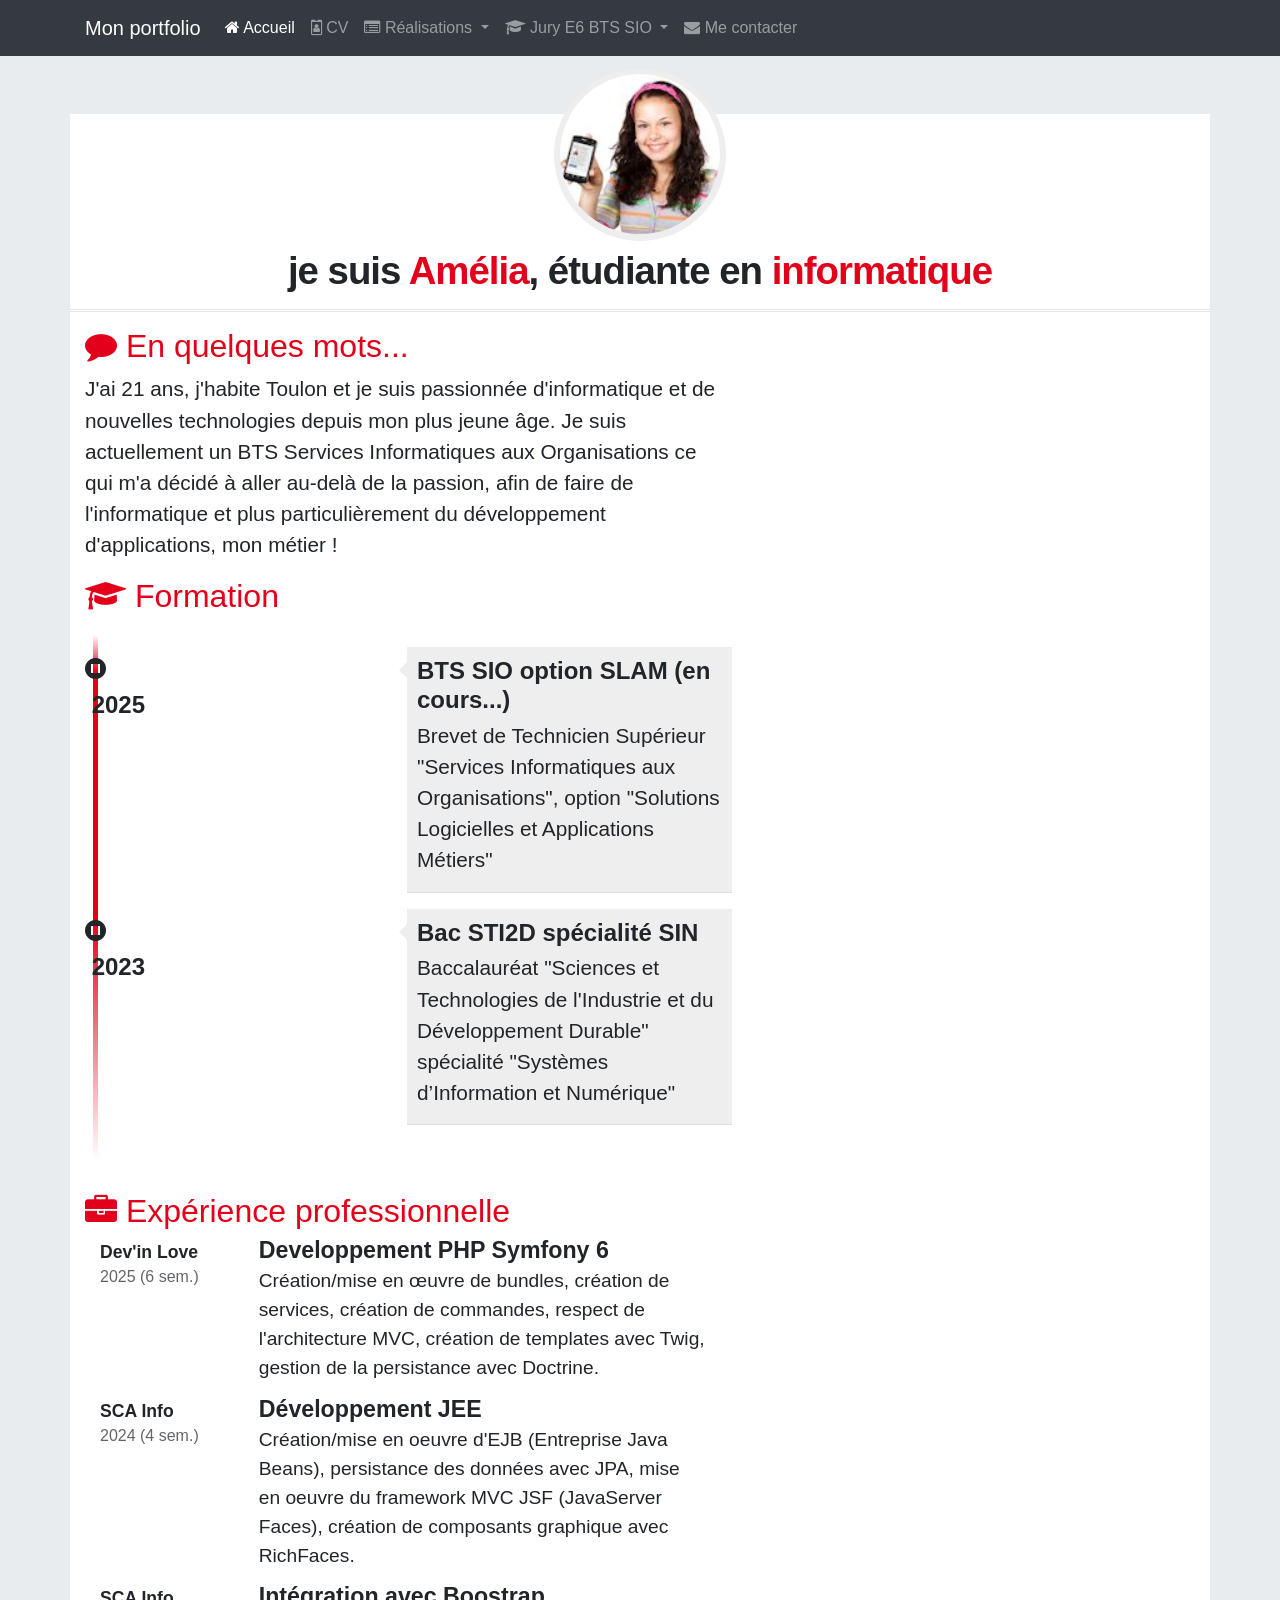
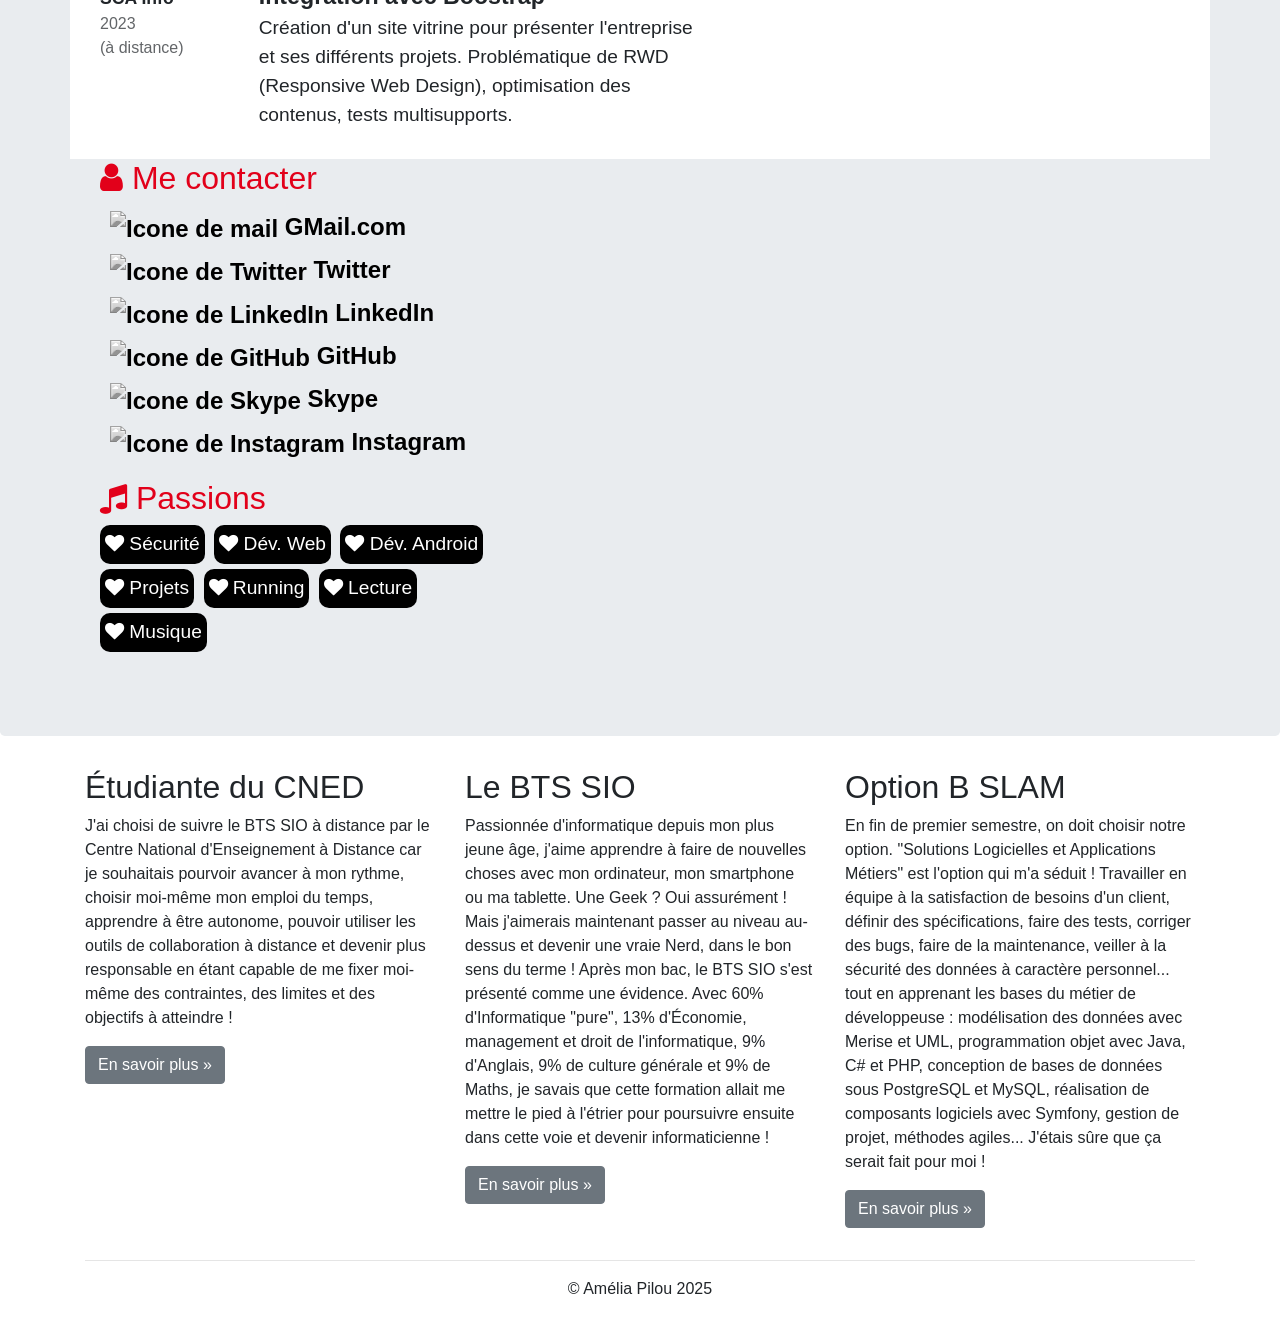
==== commit 33ab3c94: "CV : ajout des passions" ====
--- a/pages/cv.html
+++ b/pages/cv.html
@@ -152,22 +152,32 @@
                             </div>
                         </div>
                     </div>
-                    
-                    
-                    
+
+                    <div class="rubrique clearfix">
+                        <h2><span class="fa fa-music"></span> Passions</h2>
+                        <div class="passion"> <span class="fa fa-heart"></span> Sécurité</div>
+                        <div class="passion"> <span class="fa fa-heart"></span> Dév. Web</div>
+                        <div class="passion"> <span class="fa fa-heart"></span> Dév. Android</div>
+                        <div class="passion"> <span class="fa fa-heart"></span> Projets</div>
+                        <div class="passion"> <span class="fa fa-heart"></span> Running</div>
+                        <div class="passion"> <span class="fa fa-heart"></span> Lecture</div>
+                        <div class="passion"> <span class="fa fa-heart"></span> Musique</div>
+                    </div>
+
+
                 </div>
             </div>
 
 
         </div>
 
-    <div id="footer"></div>
+        <div id="footer"></div>
 
-    <!-- Optional JavaScript; choose one of the two! -->
+        <!-- Optional JavaScript; choose one of the two! -->
 
-    <!-- Option 1: jQuery and Bootstrap Bundle (includes Popper) -->
-    <script src="https://cdn.jsdelivr.net/npm/jquery@3.5.1/dist/jquery.slim.min.js" integrity="sha384-DfXdz2htPH0lsSSs5nCTpuj/zy4C+OGpamoFVy38MVBnE+IbbVYUew+OrCXaRkfj" crossorigin="anonymous"></script>
-    <script src="https://cdn.jsdelivr.net/npm/bootstrap@4.6.2/dist/js/bootstrap.bundle.min.js" integrity="sha384-Fy6S3B9q64WdZWQUiU+q4/2Lc9npb8tCaSX9FK7E8HnRr0Jz8D6OP9dO5Vg3Q9ct" crossorigin="anonymous"></script>
+        <!-- Option 1: jQuery and Bootstrap Bundle (includes Popper) -->
+        <script src="https://cdn.jsdelivr.net/npm/jquery@3.5.1/dist/jquery.slim.min.js" integrity="sha384-DfXdz2htPH0lsSSs5nCTpuj/zy4C+OGpamoFVy38MVBnE+IbbVYUew+OrCXaRkfj" crossorigin="anonymous"></script>
+        <script src="https://cdn.jsdelivr.net/npm/bootstrap@4.6.2/dist/js/bootstrap.bundle.min.js" integrity="sha384-Fy6S3B9q64WdZWQUiU+q4/2Lc9npb8tCaSX9FK7E8HnRr0Jz8D6OP9dO5Vg3Q9ct" crossorigin="anonymous"></script>
 
-</body>
+    </body>
 </html>
--- a/css/cv.css
+++ b/css/cv.css
@@ -196,4 +196,20 @@
     -moz-filter: grayscale(0);
     -ms-filter: grayscale(0);
     -o-filter: grayscale(0);
+}
+
+
+/******************************************
+*     Passions
+******************************************/
+.passion{
+    color: #fff;
+    display: inline-block;
+    margin-right: 5px;
+    margin-bottom: 5px;
+    padding: 5px 5px 5px 5px;
+    background: #000;
+    position: relative;
+    font-size: 1.2em;
+    border-radius: 10px;
 }
